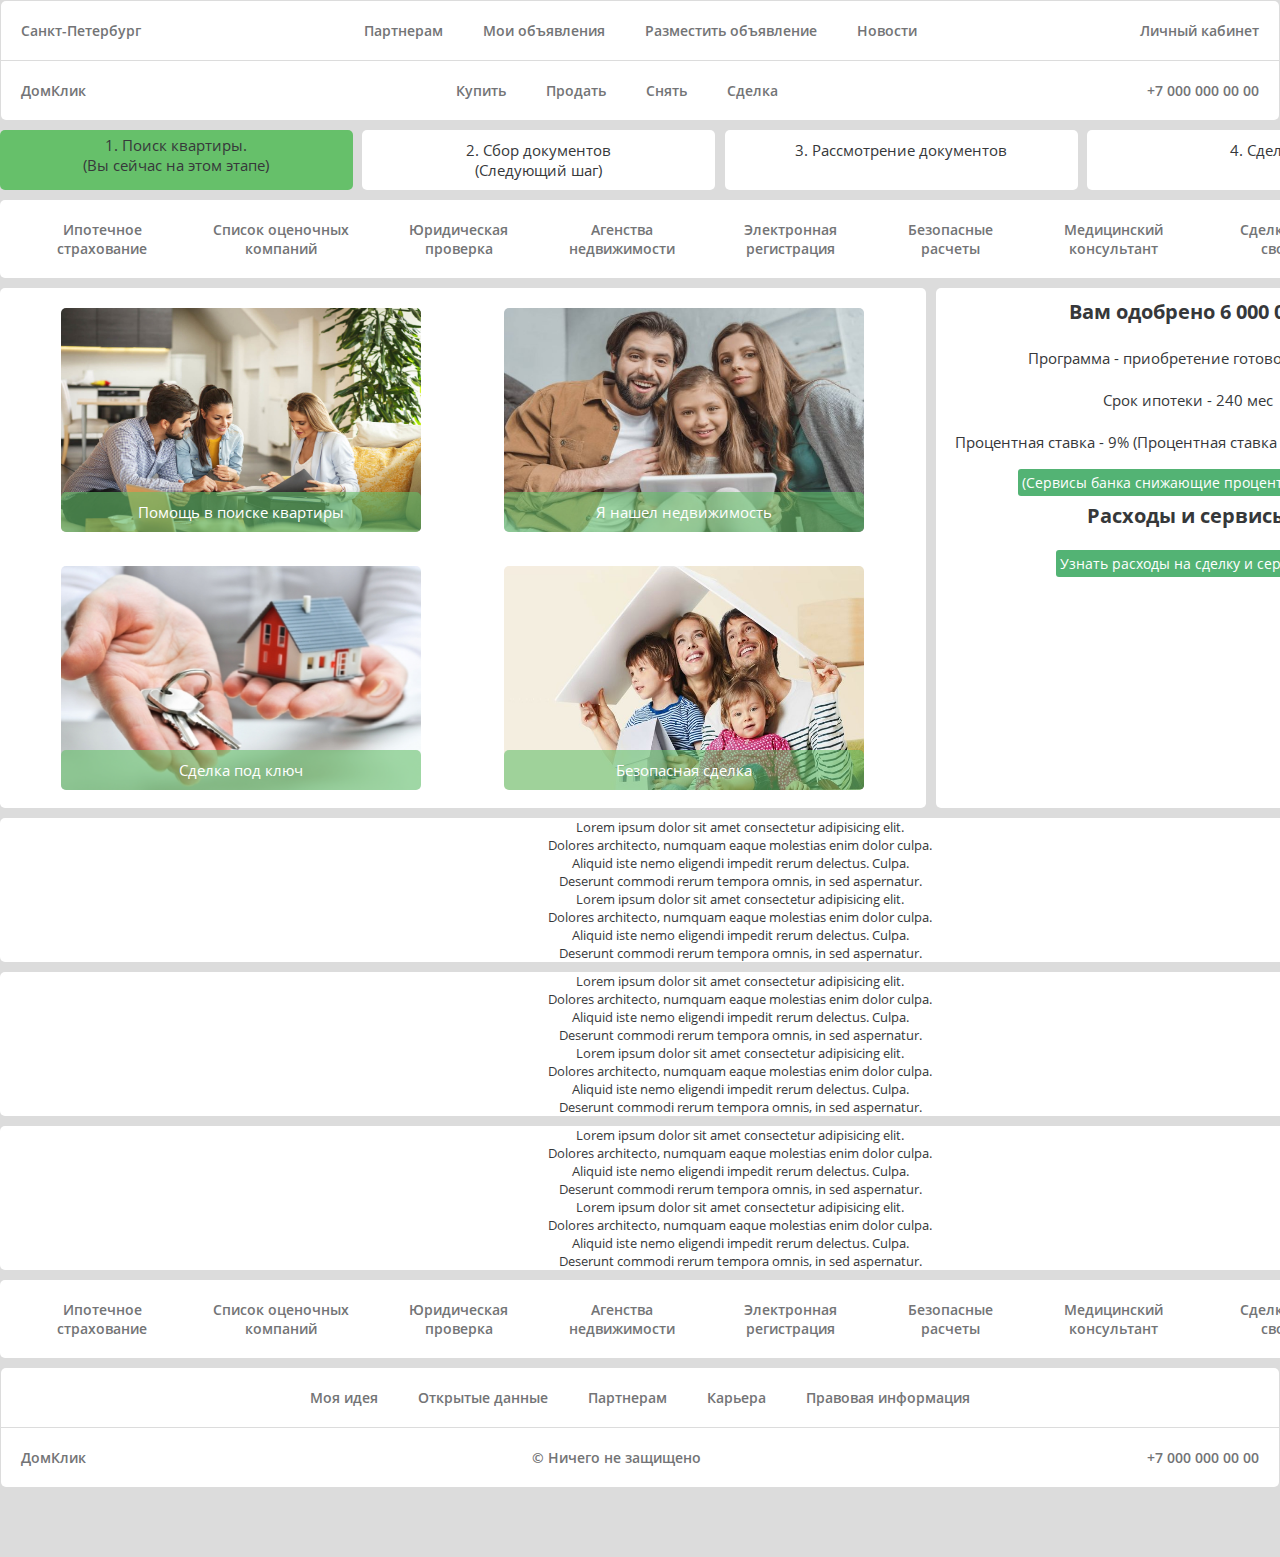
==== www/index.html @ 33aad31c "small update" ====
<!DOCTYPE html>
<html lang="ru">

<head>
    <meta charset="UTF-8">
    <meta http-equiv="X-UA-Compatible" content="IE=edge">
    <meta name="viewport" content="width=device-width, initial-scale=1.0">
    <link rel="stylesheet" type="text/css" href="style/style.css">
    <title>Поиск объекта недвижимости</title>
</head>

<body>

    <nav class="nav-main">

        <ul class="nav-top-main">
            <a href="https://yandex.ru/maps/2/saint-petersburg/house/vereyskaya_ulitsa_16/Z0kYdQVlTEYDQFtjfXVwd3plYw==/?ll=30.325633%2C59.916610&z=18.43"
                class="logo">Санкт-Петербург</a>
            <li><a href="#">Партнерам</a></li>
            <li><a href="#">Мои объявления</a></li>
            <li><a href="#">Разместить объявление</a></li>
            <li><a href="#">Новости</a></li>
            <a href="#" class="phone">Личный кабинет</a>
        </ul>
        <ul class="nav-bottom-main">
            <a href="#" class="logo">ДомКлик</a>
            <li><a href="#">Купить</a></li>
            <li><a href="#">Продать</a></li>
            <li><a href="#">Снять</a></li>
            <li><a href="#">Сделка</a></li>
            <a href="#" class="phone">+7 000 000 00 00</a>
        </ul>

    </nav>

    <main>
        <div class="container">
            <!--Div class="histori" показывает путь клиента из 4 шагов до сделки.-->
            <div class="status">
                <div class="status_wrap">
                    <div class="bg_color">
                        <p>1. Поиск квартиры.</p>
                        <p>(Вы сейчас на этом этапе)</p>
                    </div>
                    <div class="status_item">
                        <p> 2. Сбор документов</p>
                        <p>(Следующий шаг)</p>
                    </div>
                    <div class="status_item">
                        <p> 3. Рассмотрение документов</p>
                    </div>
                    <div class="status_item">
                        <p>4. Сделка</p>
                    </div>
                </div>
            </div>
        </div>

        <section class="services">
            <div class="container">
                <div class="services_list">
                    <div class="services_item">
                        <a href="#">Ипотечное страхование</a>
                    </div>
                    <div class="services_item">
                        <a href="#">Список оценочных компаний</a>
                    </div>
                    <div class="services_item">
                        <a href="#">Юридическая проверка</a>
                    </div>
                    <div class="services_item">
                        <a href="#">Агенства недвижимости</a>
                    </div>
                    <div class="services_item">
                        <a href="#">Электронная регистрация</a>
                    </div>
                    <div class="services_item">
                        <a href="#">Безопасные расчеты</a>
                    </div>
                    <div class="services_item">
                        <a href="#">Медицинский консультант</a>
                    </div>
                    <div class="services_item">
                        <a href="#">Сделка под ключ за свои средства</a>
                    </div>
                </div>
            </div>
        </section>

        <section class="center">
            <div class="container">
                <div class="center-wrap">
                    <div class="left">
                        <!-- <div class="info">
                            <h4>Что нужно для быстрого и безопасного одобрения квартиры, когда Вы ее найдете</h4><br>
                            <p>1. Документы от покупателя:</p><br>
                            <ul class="info-list">
                                <li> Договор купли продажи <a class="button"
                                        href="https://blog.domclick.ru/post/kak-oformit-dogovor-kupli-prodazhi-zhilya-onlajn"
                                        target="_blank">Для чего нужно и как заказать</a></li><br>
                                <li>Отчет об оценке <a class="button" href="https://domclick.ru/ocenka/search"
                                        target="_blank">Для чего нужно и как заказать</a></li><br>
                                <li>Юридическую проверку <a class="button"
                                        href="https://pravo.domclick.ru/?from=topline2020&_ga=2.106067203.1857061981.1623784456-386300981.1615645437"
                                        target="_blank">Для чего нужно и как заказать</a></li>
                            </ul><br>
                            <p>2. Документы о собственности продавца<br><br> <a class="button"
                                    href="https://ipoteka.domclick.ru/docs?from=topline2020&_ga=2.26956093.1857061981.1623784456-386300981.1615645437"
                                    target="_blank">Узнать список стандартных документов от продавца</a></p>
                        </div>
                        <div class="NextStep">
                            <div class="Acolumn">
                                <h4>Помощь в поиске квартиры</h4> <br>
                                <a class="button_non"
                                    href="https://spb.domclick.ru/?from=topline2020&_ga=2.68187409.1857061981.1623784456-386300981.1615645437"
                                    target="_blank"> Найти квартиру на домклик</a>
                            </div>
                            <div class="Bcolumn">
                                <h4>Я нашел квартиру</h4> <br>
                                <a class="button_non" href="#">Начать сбор документов</a>
                            </div>
                        </div> -->
                        <div class="left-wrap">
                            <ul class="left-list">
                                <li class="left-item">
                                    <div class="left-card">
                                        <a href="#">
                                            <img src="img/img/kv_poisk.jpg" alt="Помощь в поиске объекта недвижимости"
                                            class="left-img">
                                            <p class="name1">Помощь в поиске квартиры</p>
                                        </a>
                                    </div>
                                </li>
                                <li class="left-item">
                                    <div class="left_card">
                                        <a href="#">
                                            <img src="img/img/kv_nashel2.jpg" alt="Помощь в поиске объекта недвижимости"
                                            class="left-img">
                                            <p class="name1">Я нашел недвижимость</p>
                                        </a>
                                    </div>
                                </li>
                            </ul>
                            <ul class="left-list">
                                <li class="left-item">
                                    <div class="left-card">
                                        <a href="#">
                                            <img src="img/img/kv_keys.jpg" alt="Помощь в поиске объекта недвижимости"
                                            class="left-img">
                                            <p class="name2">Сделка под ключ</p>
                                        </a>
                                    </div>
                                </li>
                                <li class="left-item">
                                    <div class="left-card">
                                        <a href="#">
                                            <img src="img/img/kv_protected.jpg" alt="Помощь в поиске объекта недвижимости"
                                            class="left-img">
                                            <p class="name2">Безопасная сделка</p>
                                        </a>
                                    </div>
                                </li>
                            </ul>
                        </div>
                    </div>

                    <!-- Эта **** карусель не хочет работать нормально -->
                    <!-- <div class="right js-slider-wrap">
                        <button class="slider-btn prev js-btn-prev">prev</button>
                        <div class="slider js-slider">
                            <div class="info slider-item">
                                <h4>Вам одобрено 6 000 000</h4><br>
                                <p>Программа - приобретение готового жилья</p><br>
                                <p>Срок ипотеки - 240 мес</p><br>
                                <p>Процентная ставка - 9% (Процентная ставка может измениться) <br><br><a class="button"
                                        href="https://help.domclick.ru/сервис-электронной-регистрации/" target="_blank">
                                        (Сервисы
                                        банка снижающие процентую ставку)</a></p>
                                <div>
                                    <h4>Расходы и сервисы</h4> <br>
                                    <a class="button_non" href="#">Узнать расходы на сделку и сервисы </a>
                                </div>
                            </div>
                            <div class="info slider-item">
                                <h4>Вам одобрено 6 000 000</h4><br>
                                <p>Программа - приобретение готового жилья</p><br>
                                <p>Срок ипотеки - 240 мес</p><br>
                                <p>Процентная ставка - 9% (Процентная ставка может измениться) <br><br><a class="button"
                                        href="https://help.domclick.ru/сервис-электронной-регистрации/" target="_blank">
                                        (Сервисы
                                        банка снижающие процентую ставку)</a></p>
                                <div>
                                    <h4>Расходы и сервисы</h4> <br>
                                    <a class="button_non" href="#">Узнать расходы на сделку и сервисы </a>
                                </div>
                            </div>
                        </div>
                        <button class="slider-btn next js-btn-next">next</button>
                    </div> -->



                    <!-- <div class="right">
                        <div class="info">
                            <h4>Одобренные параметры</h4>
                            <iframe id="calcus-iframe-ipoteka" width="100%" height="300" frameborder="0"
                                style="width:1px; min-width: 100%;" scrolling="no"
                                src="https://calcus.ru/kalkulyator-ipoteki?embed=1&lang=ru&bgcolor=%23fff&buttoncolor=%23408c5b&type=1&cost=5000000&start_sum_type=1&start_sum=1000000&credit_sum=4000000&period_type=Y&period=20&currency_text=%E2%82%BD"
                                referrerpolicy="no-referrer-when-downgrade"></iframe>
                            <div style="margin-top:5px; font-size: 0.9em; color:#999">Ипотечный калькулятор
                                предоставлен
                                сайтом и несет исключительно информативный характер
                                <a href="https://calcus.ru/kalkulyator-ipoteki" target="_blank">calcus.ru</a>
                            </div>
                            <script>
                                window.addEventListener('message', function (event) {
                                    if (height_ipoteka = event.data['height_ipoteka']) {
                                        document.getElementById('calcus-iframe-ipoteka').style.height = height_ipoteka + 'px'
                                    }
                                })
                            </script>
                        </div>
                    </div> -->


                    <div class="right">
                        <div class="info">
                            <h4>Вам одобрено 6 000 000</h4><br>
                            <p>Программа - приобретение готового жилья</p><br>
                            <p>Срок ипотеки - 240 мес</p><br>
                            <p>Процентная ставка - 9% (Процентная ставка может измениться) <br><br><a class="button"
                                    href="https://help.domclick.ru/сервис-электронной-регистрации/" target="_blank">
                                    (Сервисы
                                    банка снижающие процентую ставку)</a></p>
                            <div>
                                <h4>Расходы и сервисы</h4> <br>
                                <a class="button_non" href="#">Узнать расходы на сделку и сервисы </a>
                            </div>
                        </div>
                    </div>


                </div>
            </div>
        </section>

        <!-- <section class="manage-mortgage">
            <div class="container">
                <h4>Управление ипотекой с комфортом</h4>
                <ul class="comfort">
                    <li>Как заказать справку <a class="button" href="https://lks.domclick.ru/services/"
                            target="_blank">Подробнее</a></li><br>
                    <li>Как вносить платежи, частично или полностью погашайте кредит прямо в приложении Сбербанк
                        онлайн
                        <a class="button" href="https://lks.domclick.ru/services/" target="_blank">Подробнее</a>
                    </li>
                    <br>
                    <li>Ипотечные каникулы и много другое <a class="button" href="https://lks.domclick.ru/services/"
                            target="_blank">Подробнее</a></li><br>
                </ul>
            </div>
        </section> -->

        <section class="manage-mortgage">
            <div class="container">
                <div class="manage-mortgage-wrap">
                    <ul class="text">
                        <li>Lorem ipsum dolor sit amet consectetur adipisicing elit.</li>
                        <li>Dolores architecto, numquam eaque molestias enim dolor culpa.</li>
                        <li>Aliquid iste nemo eligendi impedit rerum delectus. Culpa.</li>
                        <li>Deserunt commodi rerum tempora omnis, in sed aspernatur.</li>
                        <li>Lorem ipsum dolor sit amet consectetur adipisicing elit.</li>
                        <li>Dolores architecto, numquam eaque molestias enim dolor culpa.</li>
                        <li>Aliquid iste nemo eligendi impedit rerum delectus. Culpa.</li>
                        <li>Deserunt commodi rerum tempora omnis, in sed aspernatur.</li>
                    </ul>
                </div>
            </div>
        </section>

        <section class="manage-mortgage">
            <div class="container">
                <div class="manage-mortgage-wrap">
                    <ul class="text">
                        <li>Lorem ipsum dolor sit amet consectetur adipisicing elit.</li>
                        <li>Dolores architecto, numquam eaque molestias enim dolor culpa.</li>
                        <li>Aliquid iste nemo eligendi impedit rerum delectus. Culpa.</li>
                        <li>Deserunt commodi rerum tempora omnis, in sed aspernatur.</li>
                        <li>Lorem ipsum dolor sit amet consectetur adipisicing elit.</li>
                        <li>Dolores architecto, numquam eaque molestias enim dolor culpa.</li>
                        <li>Aliquid iste nemo eligendi impedit rerum delectus. Culpa.</li>
                        <li>Deserunt commodi rerum tempora omnis, in sed aspernatur.</li>
                    </ul>
                </div>
            </div>
        </section>


        <section class="manage-mortgage">
            <div class="container">
                <div class="manage-mortgage-wrap">
                    <ul class="text">
                        <li>Lorem ipsum dolor sit amet consectetur adipisicing elit.</li>
                        <li>Dolores architecto, numquam eaque molestias enim dolor culpa.</li>
                        <li>Aliquid iste nemo eligendi impedit rerum delectus. Culpa.</li>
                        <li>Deserunt commodi rerum tempora omnis, in sed aspernatur.</li>
                        <li>Lorem ipsum dolor sit amet consectetur adipisicing elit.</li>
                        <li>Dolores architecto, numquam eaque molestias enim dolor culpa.</li>
                        <li>Aliquid iste nemo eligendi impedit rerum delectus. Culpa.</li>
                        <li>Deserunt commodi rerum tempora omnis, in sed aspernatur.</li>
                    </ul>
                </div>
            </div>
        </section>


        <section class="services">
            <div class="container">
                <div class="services_list">
                    <div class="services_item">
                        <a href="#">Ипотечное страхование</a>
                    </div>
                    <div class="services_item">
                        <a href="#">Список оценочных компаний</a>
                    </div>
                    <div class="services_item">
                        <a href="#">Юридическая проверка</a>
                    </div>
                    <div class="services_item">
                        <a href="#">Агенства недвижимости</a>
                    </div>
                    <div class="services_item">
                        <a href="#">Электронная регистрация</a>
                    </div>
                    <div class="services_item">
                        <a href="#">Безопасные расчеты</a>
                    </div>
                    <div class="services_item">
                        <a href="#">Медицинский консультант</a>
                    </div>
                    <div class="services_item">
                        <a href="#">Сделка под ключ за свои средства</a>
                    </div>
                </div>
            </div>
        </section>
    </main>

    <script src="scripts/jquery-3.6.0.min.js"></script>
    <script src="scripts/slick.min.js"></script>
    <script src="scripts/script.js"></script>

    <footer class="nav-footer">

        <ul class="nav-top-footer">
            <li><a href="#">Моя идея</a></li>
            <li><a href="#">Открытые данные</a></li>
            <li><a href="#">Партнерам</a></li>
            <li><a href="#">Карьера</a></li>
            <li><a href="#">Правовая информация</a></li>
        </ul>
        <ul class="nav-bottom-footer">
            <a href="#" class="logo">ДомКлик</a>
            <li><a href="#">© Ничего не защищено</a></li>
            <a href="#" class="phone">+7 000 000 00 00</a>
        </ul>

    </footer>

    <section class="connect_button">
        <!-- <div class="connect_message">
            <a href="#"><img src="img/icons/icon_massege_40px.png" alt="иконка сообщения"></a>
        </div>
        <div class="connect_add">
            <a href="#"><img src="img/icons/icon_plus_40px.png" alt="иконка добавить"></a>
        </div> -->
    </section>
</body>

</html>
---- www/style/style.css ----
@charset "UTF-8";
/* open-sans-300 - latin_cyrillic */
@font-face {
  font-family: 'Open Sans';
  font-style: normal;
  font-weight: 300;
  src: url("../fonts/open-sans-v20-latin_cyrillic-300.eot");
  /* IE9 Compat Modes */
  src: local(""), url("../fonts/open-sans-v20-latin_cyrillic-300.eot?#iefix") format("embedded-opentype"), url("../fonts/open-sans-v20-latin_cyrillic-300.woff2") format("woff2"), url("../fonts/open-sans-v20-latin_cyrillic-300.woff") format("woff"), url("../fonts/open-sans-v20-latin_cyrillic-300.ttf") format("truetype"), url("../fonts/open-sans-v20-latin_cyrillic-300.svg#OpenSans") format("svg");
  /* Legacy iOS */
}

/* open-sans-300italic - latin_cyrillic */
@font-face {
  font-family: 'Open Sans';
  font-style: italic;
  font-weight: 300;
  src: url("../fonts/open-sans-v20-latin_cyrillic-300italic.eot");
  /* IE9 Compat Modes */
  src: local(""), url("../fonts/open-sans-v20-latin_cyrillic-300italic.eot?#iefix") format("embedded-opentype"), url("../fonts/open-sans-v20-latin_cyrillic-300italic.woff2") format("woff2"), url("../fonts/open-sans-v20-latin_cyrillic-300italic.woff") format("woff"), url("../fonts/open-sans-v20-latin_cyrillic-300italic.ttf") format("truetype"), url("../fonts/open-sans-v20-latin_cyrillic-300italic.svg#OpenSans") format("svg");
  /* Legacy iOS */
}

/* open-sans-regular - latin_cyrillic */
@font-face {
  font-family: 'Open Sans';
  font-style: normal;
  font-weight: 400;
  src: url("../fonts/open-sans-v20-latin_cyrillic-regular.eot");
  /* IE9 Compat Modes */
  src: local(""), url("../fonts/open-sans-v20-latin_cyrillic-regular.eot?#iefix") format("embedded-opentype"), url("../fonts/open-sans-v20-latin_cyrillic-regular.woff2") format("woff2"), url("../fonts/open-sans-v20-latin_cyrillic-regular.woff") format("woff"), url("../fonts/open-sans-v20-latin_cyrillic-regular.ttf") format("truetype"), url("../fonts/open-sans-v20-latin_cyrillic-regular.svg#OpenSans") format("svg");
  /* Legacy iOS */
}

/* open-sans-italic - latin_cyrillic */
@font-face {
  font-family: 'Open Sans';
  font-style: italic;
  font-weight: 400;
  src: url("../fonts/open-sans-v20-latin_cyrillic-italic.eot");
  /* IE9 Compat Modes */
  src: local(""), url("../fonts/open-sans-v20-latin_cyrillic-italic.eot?#iefix") format("embedded-opentype"), url("../fonts/open-sans-v20-latin_cyrillic-italic.woff2") format("woff2"), url("../fonts/open-sans-v20-latin_cyrillic-italic.woff") format("woff"), url("../fonts/open-sans-v20-latin_cyrillic-italic.ttf") format("truetype"), url("../fonts/open-sans-v20-latin_cyrillic-italic.svg#OpenSans") format("svg");
  /* Legacy iOS */
}

/* open-sans-600 - latin_cyrillic */
@font-face {
  font-family: 'Open Sans';
  font-style: normal;
  font-weight: 600;
  src: url("../fonts/open-sans-v20-latin_cyrillic-600.eot");
  /* IE9 Compat Modes */
  src: local(""), url("../fonts/open-sans-v20-latin_cyrillic-600.eot?#iefix") format("embedded-opentype"), url("../fonts/open-sans-v20-latin_cyrillic-600.woff2") format("woff2"), url("../fonts/open-sans-v20-latin_cyrillic-600.woff") format("woff"), url("../fonts/open-sans-v20-latin_cyrillic-600.ttf") format("truetype"), url("../fonts/open-sans-v20-latin_cyrillic-600.svg#OpenSans") format("svg");
  /* Legacy iOS */
}

/* open-sans-600italic - latin_cyrillic */
@font-face {
  font-family: 'Open Sans';
  font-style: italic;
  font-weight: 600;
  src: url("../fonts/open-sans-v20-latin_cyrillic-600italic.eot");
  /* IE9 Compat Modes */
  src: local(""), url("../fonts/open-sans-v20-latin_cyrillic-600italic.eot?#iefix") format("embedded-opentype"), url("../fonts/open-sans-v20-latin_cyrillic-600italic.woff2") format("woff2"), url("../fonts/open-sans-v20-latin_cyrillic-600italic.woff") format("woff"), url("../fonts/open-sans-v20-latin_cyrillic-600italic.ttf") format("truetype"), url("../fonts/open-sans-v20-latin_cyrillic-600italic.svg#OpenSans") format("svg");
  /* Legacy iOS */
}

/* open-sans-700 - latin_cyrillic */
@font-face {
  font-family: 'Open Sans';
  font-style: normal;
  font-weight: 700;
  src: url("../fonts/open-sans-v20-latin_cyrillic-700.eot");
  /* IE9 Compat Modes */
  src: local(""), url("../fonts/open-sans-v20-latin_cyrillic-700.eot?#iefix") format("embedded-opentype"), url("../fonts/open-sans-v20-latin_cyrillic-700.woff2") format("woff2"), url("../fonts/open-sans-v20-latin_cyrillic-700.woff") format("woff"), url("../fonts/open-sans-v20-latin_cyrillic-700.ttf") format("truetype"), url("../fonts/open-sans-v20-latin_cyrillic-700.svg#OpenSans") format("svg");
  /* Legacy iOS */
}

/* open-sans-700italic - latin_cyrillic */
@font-face {
  font-family: 'Open Sans';
  font-style: italic;
  font-weight: 700;
  src: url("../fonts/open-sans-v20-latin_cyrillic-700italic.eot");
  /* IE9 Compat Modes */
  src: local(""), url("../fonts/open-sans-v20-latin_cyrillic-700italic.eot?#iefix") format("embedded-opentype"), url("../fonts/open-sans-v20-latin_cyrillic-700italic.woff2") format("woff2"), url("../fonts/open-sans-v20-latin_cyrillic-700italic.woff") format("woff"), url("../fonts/open-sans-v20-latin_cyrillic-700italic.ttf") format("truetype"), url("../fonts/open-sans-v20-latin_cyrillic-700italic.svg#OpenSans") format("svg");
  /* Legacy iOS */
}

/* open-sans-800 - latin_cyrillic */
@font-face {
  font-family: 'Open Sans';
  font-style: normal;
  font-weight: 800;
  src: url("../fonts/open-sans-v20-latin_cyrillic-800.eot");
  /* IE9 Compat Modes */
  src: local(""), url("../fonts/open-sans-v20-latin_cyrillic-800.eot?#iefix") format("embedded-opentype"), url("../fonts/open-sans-v20-latin_cyrillic-800.woff2") format("woff2"), url("../fonts/open-sans-v20-latin_cyrillic-800.woff") format("woff"), url("../fonts/open-sans-v20-latin_cyrillic-800.ttf") format("truetype"), url("../fonts/open-sans-v20-latin_cyrillic-800.svg#OpenSans") format("svg");
  /* Legacy iOS */
}

/* open-sans-800italic - latin_cyrillic */
@font-face {
  font-family: 'Open Sans';
  font-style: italic;
  font-weight: 800;
  src: url("../fonts/open-sans-v20-latin_cyrillic-800italic.eot");
  /* IE9 Compat Modes */
  src: local(""), url("../fonts/open-sans-v20-latin_cyrillic-800italic.eot?#iefix") format("embedded-opentype"), url("../fonts/open-sans-v20-latin_cyrillic-800italic.woff2") format("woff2"), url("../fonts/open-sans-v20-latin_cyrillic-800italic.woff") format("woff"), url("../fonts/open-sans-v20-latin_cyrillic-800italic.ttf") format("truetype"), url("../fonts/open-sans-v20-latin_cyrillic-800italic.svg#OpenSans") format("svg");
  /* Legacy iOS */
}

/* >>>>>>Основные стили (границы, цвет, шрифт)<<<<<< */
* {
  box-sizing: border-box;
  margin: 0;
}

.container {
  width: 1440px;
  margin: 0 auto;
  background-color: gainsboro;
  position: relative;
  z-index: 1000;
}

header div {
  padding: 50px;
}

body {
  text-align: center;
  color: #36383a;
  background-color: gainsboro;
  margin-bottom: 15px;
  font-family: "Open Sans", sans-serif;
}

body div {
  margin: 0;
  background-color: white;
}

footer {
  margin-bottom: 70px;
}

h4 {
  margin-bottom: 1px;
  font-size: 20px;
  margin-top: 10px;
}

p {
  margin: 0px;
  font-size: 15px;
}

ul {
  list-style: none;
  font-size: 13px;
}

/* >>>>>>Кнопки<<<<<< */
.button {
  font-size: 14px;
  color: #fff;
  font-weight: 500;
  text-decoration: none;
  padding: 4px;
  border-radius: 3px;
  background: #53b374;
  transition: 0.2s;
}

.button:hover {
  background: #21a038;
}

.button_sales:active {
  background: #305f47;
  box-shadow: 0 3px #408c5b inset;
}

.button_non {
  font-size: 14px;
  color: #fff;
  font-weight: 500;
  text-decoration: none;
  padding: 4px;
  border-radius: 3px;
  background: #53b374;
  transition: 0.2s;
}

.button_non:hover {
  background: #059e52;
}

.button_non:active {
  background: #305f47;
  box-shadow: #408c5b;
}

.take_action {
  border-radius: 5px;
  margin-bottom: 10px;
}

.take_action:hover {
  box-shadow: 0 0 30px #21a038;
}

.manage-mortgage-wrap {
  background-color: #fff;
  height: auto;
  border-radius: 5px;
  margin-top: 10px;
  margin-bottom: 0px;
}

.manage_mortgage:hover {
  box-shadow: 0 0 30px #21a038;
}

.comfort li {
  text-align: left;
}

.info-list {
  text-align: left;
}

.NextStep {
  display: grid;
  grid-template-columns: repeat(2, 1fr);
  grid-gap: 10px;
  grid-auto-rows: 100px;
  grid-template-areas: "a b";
  align-items: stretch;
  border: none;
  height: 160px;
  margin-top: 20px;
}

.Acolumn a {
  grid-area: a;
}

.Bcolumn {
  grid-area: b;
}

.right div:last-child {
  height: 150px;
}

/* Стилизация nav_main */
.nav-main .nav-top-main {
  color: black;
  background-color: #fff;
  display: flex;
  justify-content: center;
  margin: 1px;
  padding: 0;
  list-style: none;
  /* убираем маркеры */
  border-radius: 5px 5px 0 0;
}

.nav-main .nav-bottom-main {
  color: black;
  background-color: #fff;
  display: flex;
  justify-content: center;
  margin: 1px;
  padding: 0;
  list-style: none;
  /* убираем маркеры */
  border-radius: 0 0 5px 5px;
}

.nav-top-main a {
  font-family: "Open Sans", sans-serif;
  font-weight: 600;
  font-size: 14px;
  display: flex;
  padding: 20px 20px;
  text-decoration: none;
  /* убираем ссылку */
  color: #737476;
}

.nav-bottom-main a {
  font-family: "Open Sans", sans-serif;
  font-weight: 600;
  font-size: 14px;
  display: flex;
  padding: 20px 20px;
  text-decoration: none;
  /* убираем ссылку */
  color: #737476;
}

.nav-top-main a:hover {
  height: 100%;
  box-shadow: 0 0 30px #21a038;
  background-color: #53b374;
  transition: 1s;
  /* время на взаимодействие при наведении */
  border-radius: 5px;
}

.nav-bottom-main a:hover {
  height: 100%;
  box-shadow: 0 0 30px #21a038;
  background-color: #53b374;
  transition: 1s;
  /* время на взаимодействие при наведении */
  border-radius: 5px;
}

/* Стилизация nav_top_footer */
.nav-footer .nav-top-footer {
  border-radius: 5px;
  color: black;
  background-color: #fff;
  display: flex;
  justify-content: center;
  margin: 1px;
  margin-top: 10px;
  padding: 0;
  list-style: none;
  /* убираем маркеры */
  border-radius: 5px 5px 0 0;
}

.nav-top-footer a {
  font-family: "Open Sans", sans-serif;
  font-weight: 600;
  font-size: 14px;
  display: flex;
  padding: 20px 20px;
  text-decoration: none;
  color: #737476;
}

.nav-bottom-footer a {
  font-family: "Open Sans", sans-serif;
  font-weight: 600;
  font-size: 14px;
  display: flex;
  padding: 20px 20px;
  text-decoration: none;
  color: #737476;
}

.logo {
  margin-right: auto;
}

.phone {
  margin-left: auto;
}

/* Стилизация nav_bottom_footer */
.nav-footer .nav-bottom-footer {
  border-radius: 5px;
  color: black;
  background-color: #fff;
  display: flex;
  justify-content: center;
  margin: 1px;
  padding: 0;
  list-style: none;
  /* убираем маркеры */
  border-radius: 0 0 5px 5px;
}

.nav-bottom-footer a {
  font-family: "Open Sans", sans-serif;
  font-weight: 600;
  font-size: 14px;
  display: flex;
  padding: 20px 20px;
  text-decoration: none;
  color: #737476;
}

.nav-bottom-footer a {
  font-family: "Open Sans", sans-serif;
  font-weight: 600;
  font-size: 14px;
  display: flex;
  padding: 20px 20px;
  text-decoration: none;
  color: #737476;
}

/* Стилизация наведения курсора */
.nav-top-footer a:hover {
  height: 100%;
  box-shadow: 0 0 30px #21a038;
  background-color: #53b374;
  transition: 1s;
  /* время на взаимодействие при наведении */
  border-radius: 5px;
}

.nav-bottom-footer .logo:hover,
.nav-bottom-footer .phone:hover {
  height: 100%;
  background-color: #53b374;
  box-shadow: 0 0 30px #21a038;
  transition: 1s;
  /* время на взаимодействие при наведении */
  border-radius: 5px;
}

/*
.nav_footer .nav_bottom_under {
    border-radius: 0 0 5px 5px; 
    color: $nav_font_gray;
    background-color: $white_color;
    display: flex;
    justify-content: center;
    margin: 1px;
    padding: 0;
    list-style: none;
    
}

.nav_bottom_under_list {
    
}

.nav_bottom_under_item {
    display: flex;
    justify-content: space-between;
    color: $nav_font_gray;
    margin: auto;
}

.nav_bottom_logo a {
    font-size: 14px;
    font-weight: 600;
    color: $nav_font_gray;
    text-align: center;
    text-decoration: none;
    margin: auto;
    align-items: center;
}

.nav_bottom_policy p {
    text-align: center;
    margin: auto;
    font-weight: 600;
}

.nav_bottom_social a {
    font-size: 14px;
    font-weight: 600;
    color: $nav_font_gray;
    list-style: none;
    margin: auto;
    padding-left: 0;
    text-decoration: none;
}
*/
.connect_button {
  display: flex;
  flex-direction: column;
  align-items: flex-end;
  margin-left: 0px;
  position: fixed;
  bottom: 40px;
  right: 40px;
  z-index: 900;
  width: 100%;
}

.connect_message {
  background-color: gainsboro;
}

.connect_add {
  background-color: gainsboro;
}

.services_list {
  display: flex;
  justify-content: space-between;
  padding-left: 20px;
  padding-right: 20px;
  border-radius: 5px;
  margin-bottom: 10px;
  margin-top: 10px;
}

.services_item {
  padding-top: 15px;
  padding-bottom: 15px;
  font-family: "Open Sans", sans-serif;
  font-weight: 600;
  font-size: 14px;
  padding: 20px 20px;
  text-decoration: none;
  /* убираем ссылку */
  color: #737476;
}

.services_item a {
  text-decoration: none;
  color: #737476;
}

.services_item:hover {
  height: 100%;
  box-shadow: 0 0 30px #21a038;
  background-color: #53b374;
  transition: 1s;
  /* время на взаимодействие при наведении */
  border-radius: 5px;
}

.right {
  display: flex;
  justify-content: space-between;
}

.slider {
  width: 80%;
  margin: 0 auto;
}

.slider button {
  cursor: pointer;
}

.slider .slick-dots {
  display: flex;
  justify-content: center;
  padding-left: 0;
  list-style: none;
}

.slider .slick-dots li + li {
  margin-left: 10px;
}

.slider .slick-dots .slick-active button {
  background-color: #000;
  box-shadow: inset 0 0 0 2px #fff;
}

.slider .slick-dots button {
  width: 20px;
  height: 20px;
  padding: 0;
  margin: 0;
  border-radius: 50%;
  border: 2px solid #000;
  font-size: 0;
}

.center-wrap {
  display: flex;
  height: 100%;
  justify-content: space-between;
  border-radius: 5px;
  background-color: gainsboro;
}

.left {
  height: 520px;
  border-radius: 5px;
  width: 64.3%;
}

.left-wrap {
  display: block;
}

.left-list {
  display: flex;
  justify-content: space-around;
  padding-left: 0;
  padding: 10px 10px 10px 10px;
  margin: 10px 10px 10px 10px;
}

.left-item .name1 {
  background-color: rgba(102, 192, 106, 0.6);
  color: #fff;
  border-radius: 5px;
  padding-top: 10px;
  padding-bottom: 10px;
  position: absolute;
  display: block;
  width: 360px;
  top: 204px;
}

.left-item .name2 {
  background-color: rgba(102, 192, 106, 0.6);
  color: #fff;
  border-radius: 5px;
  padding-top: 10px;
  padding-bottom: 10px;
  position: absolute;
  display: block;
  width: 360px;
  bottom: 18px;
}

.left-img {
  width: 360px;
  height: 224px;
  border-radius: 5px;
}

.left-img:hover {
  box-shadow: 0 0 30px #21a038;
  transition: 1s;
}

.right {
  display: block;
  text-align: center;
  height: 520px;
  border-radius: 5px;
  width: 35%;
}

.status {
  background-color: gainsboro;
}

.status_wrap {
  display: flex;
  height: 100%;
  justify-content: space-between;
  border-radius: 5px;
  background-color: gainsboro;
  margin-top: 10px;
  margin-bottom: 10px;
}

.status_wrap .bg_color {
  width: 24.5%;
  margin: 0px;
  grid-area: a;
  text-align: center;
  background-color: #66c06a;
  padding: 5px;
  border-radius: 5px;
}

.status_wrap .status_item {
  width: 24.5%;
  grid-area: b;
  text-align: center;
  margin: 0px;
  padding: 10px;
  background-color: #fff;
  border-radius: 5px;
}

.status_item:hover,
.bg_color:hover {
  box-shadow: 0 0 30px #21a038;
}

/*# sourceMappingURL=[data-uri] */
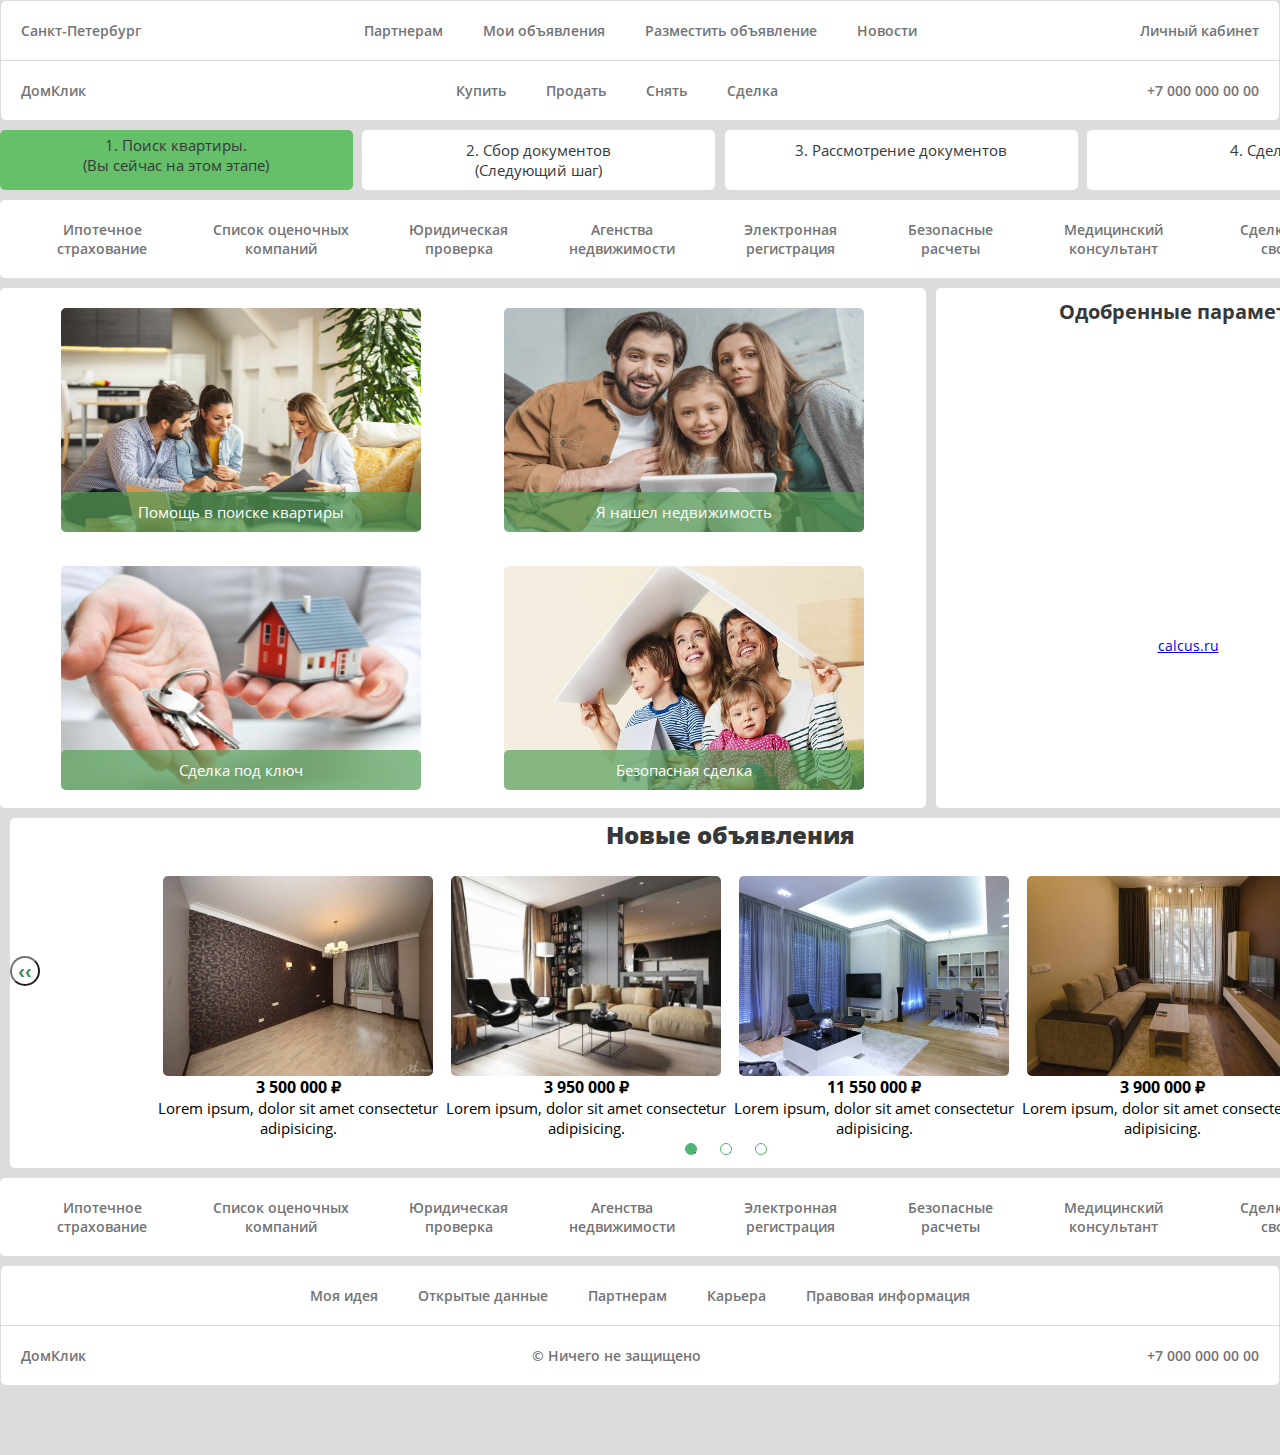
==== commit e6a4c9ee: "small update" ====
--- a/www/index.html
+++ b/www/index.html
@@ -126,7 +126,7 @@
                                     <div class="left-card">
                                         <a href="#">
                                             <img src="img/img/kv_poisk.jpg" alt="Помощь в поиске объекта недвижимости"
-                                            class="left-img">
+                                                class="left-img">
                                             <p class="name1">Помощь в поиске квартиры</p>
                                         </a>
                                     </div>
@@ -135,7 +135,7 @@
                                     <div class="left_card">
                                         <a href="#">
                                             <img src="img/img/kv_nashel2.jpg" alt="Помощь в поиске объекта недвижимости"
-                                            class="left-img">
+                                                class="left-img">
                                             <p class="name1">Я нашел недвижимость</p>
                                         </a>
                                     </div>
@@ -146,7 +146,7 @@
                                     <div class="left-card">
                                         <a href="#">
                                             <img src="img/img/kv_keys.jpg" alt="Помощь в поиске объекта недвижимости"
-                                            class="left-img">
+                                                class="left-img">
                                             <p class="name2">Сделка под ключ</p>
                                         </a>
                                     </div>
@@ -154,8 +154,8 @@
                                 <li class="left-item">
                                     <div class="left-card">
                                         <a href="#">
-                                            <img src="img/img/kv_protected.jpg" alt="Помощь в поиске объекта недвижимости"
-                                            class="left-img">
+                                            <img src="img/img/kv_protected.jpg"
+                                                alt="Помощь в поиске объекта недвижимости" class="left-img">
                                             <p class="name2">Безопасная сделка</p>
                                         </a>
                                     </div>
@@ -198,18 +198,14 @@
                         <button class="slider-btn next js-btn-next">next</button>
                     </div> -->
 
-
-
-                    <!-- <div class="right">
+                    <div class="right">
                         <div class="info">
                             <h4>Одобренные параметры</h4>
                             <iframe id="calcus-iframe-ipoteka" width="100%" height="300" frameborder="0"
                                 style="width:1px; min-width: 100%;" scrolling="no"
                                 src="https://calcus.ru/kalkulyator-ipoteki?embed=1&lang=ru&bgcolor=%23fff&buttoncolor=%23408c5b&type=1&cost=5000000&start_sum_type=1&start_sum=1000000&credit_sum=4000000&period_type=Y&period=20&currency_text=%E2%82%BD"
                                 referrerpolicy="no-referrer-when-downgrade"></iframe>
-                            <div style="margin-top:5px; font-size: 0.9em; color:#999">Ипотечный калькулятор
-                                предоставлен
-                                сайтом и несет исключительно информативный характер
+                            <div style="margin-top:5px; font-size: 0.9em; color:#999">
                                 <a href="https://calcus.ru/kalkulyator-ipoteki" target="_blank">calcus.ru</a>
                             </div>
                             <script>
@@ -220,10 +216,9 @@
                                 })
                             </script>
                         </div>
-                    </div> -->
-
-
-                    <div class="right">
+                    </div>
+
+                    <!-- <div class="right">
                         <div class="info">
                             <h4>Вам одобрено 6 000 000</h4><br>
                             <p>Программа - приобретение готового жилья</p><br>
@@ -237,7 +232,7 @@
                                 <a class="button_non" href="#">Узнать расходы на сделку и сервисы </a>
                             </div>
                         </div>
-                    </div>
+                    </div> -->
 
 
                 </div>
@@ -261,57 +256,92 @@
             </div>
         </section> -->
 
-        <section class="manage-mortgage">
+
+
+        <section class="advert">
             <div class="container">
-                <div class="manage-mortgage-wrap">
-                    <ul class="text">
-                        <li>Lorem ipsum dolor sit amet consectetur adipisicing elit.</li>
-                        <li>Dolores architecto, numquam eaque molestias enim dolor culpa.</li>
-                        <li>Aliquid iste nemo eligendi impedit rerum delectus. Culpa.</li>
-                        <li>Deserunt commodi rerum tempora omnis, in sed aspernatur.</li>
-                        <li>Lorem ipsum dolor sit amet consectetur adipisicing elit.</li>
-                        <li>Dolores architecto, numquam eaque molestias enim dolor culpa.</li>
-                        <li>Aliquid iste nemo eligendi impedit rerum delectus. Culpa.</li>
-                        <li>Deserunt commodi rerum tempora omnis, in sed aspernatur.</li>
-                    </ul>
+                <div class="advert-new">
+                    <h2><strong>Новые объявления</strong></h2>
+                    <div class="advt-wrap js-slider-wrap">
+                        <button class="slider-btn prev js-btn-prev">‹‹</button>
+                        <div class="slider js-slider">
+                            <div class="slider-item">
+                                <a href="#" class="advt-link">
+                                    <img src="img/img/advt1.jpg" alt="фото квартиры" class="photo">
+                                    <strong>3 500 000 ₽</strong>
+                                    <p>Lorem ipsum, dolor sit amet consectetur adipisicing.</p>
+                                </a>
+                            </div>
+                            <div class="slider-item">
+                                <a href="#" class="advt-link">
+                                    <img src="img/img/advt10.jpg" alt="фото квартиры" class="photo">
+                                    <strong>3 950 000 ₽</strong>
+                                    <p>Lorem ipsum, dolor sit amet consectetur adipisicing.</p>
+                                </a>
+                            </div>
+                            <div class="slider-item">
+                                <a href="#" class="advt-link">
+                                    <img src="img/img/advt3.jpg" alt="фото квартиры" class="photo">
+                                    <strong>11 550 000 ₽</strong>
+                                    <p>Lorem ipsum, dolor sit amet consectetur adipisicing.</p>                                    
+                                </a>
+                            </div>
+                            <div class="slider-item">
+                                <a href="#" class="advt-link">
+                                    <img src="img/img/advt4.jpg" alt="фото квартиры" class="photo">
+                                    <strong>3 900 000 ₽</strong>
+                                    <p>Lorem ipsum, dolor sit amet consectetur adipisicing.</p>                                    
+                                </a>
+                            </div>
+                            <div class="slider-item">
+                                <a href="#" class="advt-link">
+                                    <img src="img/img/advt5.jpg" alt="фото квартиры" class="photo">
+                                    <strong>6 000 000 ₽</strong>
+                                    <p>Lorem ipsum, dolor sit amet consectetur adipisicing.</p>                                    
+                                </a>
+                            </div>
+                            <div class="slider-item">
+                                <a href="#" class="advt-link">
+                                    <img src="img/img/advt6.jpg" alt="фото квартиры" class="photo">
+                                    <strong>4 000 000 ₽</strong>
+                                    <p>Lorem ipsum, dolor sit amet consectetur adipisicing.</p>                                    
+                                </a>
+                            </div>
+                            <div class="slider-item">
+                                <a href="#" class="advt-link">
+                                    <img src="img/img/advt7.jpg" alt="фото квартиры" class="photo">
+                                    <strong>8 000 000 ₽</strong>
+                                    <p>Lorem ipsum, dolor sit amet consectetur adipisicing.</p>                                    
+                                </a>
+                            </div>
+                            <div class="slider-item">
+                                <a href="#" class="advt-link">
+                                    <img src="img/img/advt8.jpg" alt="фото квартиры" class="photo">
+                                    <strong>4 000 000 ₽</strong>
+                                    <p>Lorem ipsum, dolor sit amet consectetur adipisicing.</p>                                    
+                                </a>
+                            </div>
+                            <div class="slider-item">
+                                <a href="#" class="advt-link">
+                                    <img src="img/img/advt9.jpg" alt="фото квартиры" class="photo">
+                                    <strong>5 100 000 ₽</strong>
+                                    <p>Lorem ipsum, dolor sit amet consectetur adipisicing.</p>                                    
+                                </a>
+                            </div>
+                            <div class="slider-item">
+                                <a href="#" class="advt-link">
+                                    <img src="img/img/advt10.jpg" alt="фото квартиры" class="photo">
+                                    <strong>3 950 000 ₽</strong>
+                                    <p>Lorem ipsum, dolor sit amet consectetur adipisicing.</p>                                    
+                                </a>
+                            </div>
+                        </div>
+                        <button class="slider-btn next js-btn-next">››</button>
+                    </div>
                 </div>
             </div>
         </section>
 
-        <section class="manage-mortgage">
-            <div class="container">
-                <div class="manage-mortgage-wrap">
-                    <ul class="text">
-                        <li>Lorem ipsum dolor sit amet consectetur adipisicing elit.</li>
-                        <li>Dolores architecto, numquam eaque molestias enim dolor culpa.</li>
-                        <li>Aliquid iste nemo eligendi impedit rerum delectus. Culpa.</li>
-                        <li>Deserunt commodi rerum tempora omnis, in sed aspernatur.</li>
-                        <li>Lorem ipsum dolor sit amet consectetur adipisicing elit.</li>
-                        <li>Dolores architecto, numquam eaque molestias enim dolor culpa.</li>
-                        <li>Aliquid iste nemo eligendi impedit rerum delectus. Culpa.</li>
-                        <li>Deserunt commodi rerum tempora omnis, in sed aspernatur.</li>
-                    </ul>
-                </div>
-            </div>
-        </section>
-
-
-        <section class="manage-mortgage">
-            <div class="container">
-                <div class="manage-mortgage-wrap">
-                    <ul class="text">
-                        <li>Lorem ipsum dolor sit amet consectetur adipisicing elit.</li>
-                        <li>Dolores architecto, numquam eaque molestias enim dolor culpa.</li>
-                        <li>Aliquid iste nemo eligendi impedit rerum delectus. Culpa.</li>
-                        <li>Deserunt commodi rerum tempora omnis, in sed aspernatur.</li>
-                        <li>Lorem ipsum dolor sit amet consectetur adipisicing elit.</li>
-                        <li>Dolores architecto, numquam eaque molestias enim dolor culpa.</li>
-                        <li>Aliquid iste nemo eligendi impedit rerum delectus. Culpa.</li>
-                        <li>Deserunt commodi rerum tempora omnis, in sed aspernatur.</li>
-                    </ul>
-                </div>
-            </div>
-        </section>
 
 
         <section class="services">
@@ -346,9 +376,7 @@
         </section>
     </main>
 
-    <script src="scripts/jquery-3.6.0.min.js"></script>
-    <script src="scripts/slick.min.js"></script>
-    <script src="scripts/script.js"></script>
+
 
     <footer class="nav-footer">
 
@@ -375,6 +403,10 @@
             <a href="#"><img src="img/icons/icon_plus_40px.png" alt="иконка добавить"></a>
         </div> -->
     </section>
+
+    <script src="scripts/jquery-3.6.0.min.js"></script>
+    <script src="scripts/slick.min.js"></script>
+    <script src="scripts/script.js"></script>
 </body>
 
 </html>--- a/www/style/style.css
+++ b/www/style/style.css
@@ -107,6 +107,280 @@
   /* IE9 Compat Modes */
   src: local(""), url("../fonts/open-sans-v20-latin_cyrillic-800italic.eot?#iefix") format("embedded-opentype"), url("../fonts/open-sans-v20-latin_cyrillic-800italic.woff2") format("woff2"), url("../fonts/open-sans-v20-latin_cyrillic-800italic.woff") format("woff"), url("../fonts/open-sans-v20-latin_cyrillic-800italic.ttf") format("truetype"), url("../fonts/open-sans-v20-latin_cyrillic-800italic.svg#OpenSans") format("svg");
   /* Legacy iOS */
+}
+
+/* Slider */
+.slick-slider {
+  position: relative;
+  display: block;
+  box-sizing: border-box;
+  -webkit-touch-callout: none;
+  -webkit-user-select: none;
+  -khtml-user-select: none;
+  -moz-user-select: none;
+  -ms-user-select: none;
+  user-select: none;
+  -ms-touch-action: pan-y;
+  touch-action: pan-y;
+  -webkit-tap-highlight-color: transparent;
+}
+
+.slick-list {
+  position: relative;
+  overflow: hidden;
+  display: block;
+  margin: 0;
+  padding: 0;
+}
+
+.slick-list:focus {
+  outline: none;
+}
+
+.slick-list.dragging {
+  cursor: pointer;
+  cursor: hand;
+}
+
+.slick-slider .slick-track,
+.slick-slider .slick-list {
+  -webkit-transform: translate3d(0, 0, 0);
+  -moz-transform: translate3d(0, 0, 0);
+  -ms-transform: translate3d(0, 0, 0);
+  -o-transform: translate3d(0, 0, 0);
+  transform: translate3d(0, 0, 0);
+}
+
+.slick-track {
+  position: relative;
+  left: 0;
+  top: 0;
+  display: block;
+  margin-left: auto;
+  margin-right: auto;
+}
+
+.slick-track:before, .slick-track:after {
+  content: "";
+  display: table;
+}
+
+.slick-track:after {
+  clear: both;
+}
+
+.slick-loading .slick-track {
+  visibility: hidden;
+}
+
+.slick-slide {
+  float: left;
+  height: 100%;
+  min-height: 1px;
+  display: none;
+}
+
+[dir="rtl"] .slick-slide {
+  float: right;
+}
+
+.slick-slide img {
+  display: block;
+}
+
+.slick-slide.slick-loading img {
+  display: none;
+}
+
+.slick-slide.dragging img {
+  pointer-events: none;
+}
+
+.slick-initialized .slick-slide {
+  display: block;
+}
+
+.slick-loading .slick-slide {
+  visibility: hidden;
+}
+
+.slick-vertical .slick-slide {
+  display: block;
+  height: auto;
+  border: 1px solid transparent;
+}
+
+.slick-arrow.slick-hidden {
+  display: none;
+}
+
+/* Slider */
+.slick-loading .slick-list {
+  background: #fff url("./ajax-loader.gif") center center no-repeat;
+}
+
+/* Icons */
+@font-face {
+  font-family: "slick";
+  src: url("./fonts/slick.eot");
+  src: url("./fonts/slick.eot?#iefix") format("embedded-opentype"), url("./fonts/slick.woff") format("woff"), url("./fonts/slick.ttf") format("truetype"), url("./fonts/slick.svg#slick") format("svg");
+  font-weight: normal;
+  font-style: normal;
+}
+
+/* Arrows */
+.slick-prev,
+.slick-next {
+  position: absolute;
+  display: block;
+  height: 20px;
+  width: 20px;
+  line-height: 0px;
+  font-size: 0px;
+  cursor: pointer;
+  background: transparent;
+  color: transparent;
+  top: 50%;
+  -webkit-transform: translate(0, -50%);
+  -ms-transform: translate(0, -50%);
+  transform: translate(0, -50%);
+  padding: 0;
+  border: none;
+  outline: none;
+}
+
+.slick-prev:hover, .slick-prev:focus,
+  .slick-next:hover,
+  .slick-next:focus {
+  outline: none;
+  background: transparent;
+  color: transparent;
+}
+
+.slick-prev:hover:before, .slick-prev:focus:before,
+    .slick-next:hover:before,
+    .slick-next:focus:before {
+  opacity: 1;
+}
+
+.slick-prev.slick-disabled:before,
+  .slick-next.slick-disabled:before {
+  opacity: 0.25;
+}
+
+.slick-prev:before,
+  .slick-next:before {
+  font-family: "slick";
+  font-size: 20px;
+  line-height: 1;
+  color: white;
+  opacity: 0.75;
+  -webkit-font-smoothing: antialiased;
+  -moz-osx-font-smoothing: grayscale;
+}
+
+.slick-prev {
+  left: -25px;
+}
+
+[dir="rtl"] .slick-prev {
+  left: auto;
+  right: -25px;
+}
+
+.slick-prev:before {
+  content: "←";
+}
+
+[dir="rtl"] .slick-prev:before {
+  content: "→";
+}
+
+.slick-next {
+  right: -25px;
+}
+
+[dir="rtl"] .slick-next {
+  left: -25px;
+  right: auto;
+}
+
+.slick-next:before {
+  content: "→";
+}
+
+[dir="rtl"] .slick-next:before {
+  content: "←";
+}
+
+/* Dots */
+.slick-dotted.slick-slider {
+  margin-bottom: 30px;
+}
+
+.slick-dots {
+  position: absolute;
+  bottom: -25px;
+  list-style: none;
+  display: block;
+  text-align: center;
+  padding: 0;
+  margin: 0;
+  width: 100%;
+}
+
+.slick-dots li {
+  position: relative;
+  display: inline-block;
+  height: 20px;
+  width: 20px;
+  margin: 0 5px;
+  padding: 0;
+  cursor: pointer;
+}
+
+.slick-dots li button {
+  border: 0;
+  background: transparent;
+  display: block;
+  height: 20px;
+  width: 20px;
+  outline: none;
+  line-height: 0px;
+  font-size: 0px;
+  color: transparent;
+  padding: 5px;
+  cursor: pointer;
+}
+
+.slick-dots li button:hover, .slick-dots li button:focus {
+  outline: none;
+}
+
+.slick-dots li button:hover:before, .slick-dots li button:focus:before {
+  opacity: 1;
+}
+
+.slick-dots li button:before {
+  position: absolute;
+  top: 0;
+  left: 0;
+  content: "•";
+  width: 20px;
+  height: 20px;
+  font-family: "slick";
+  font-size: 6px;
+  line-height: 20px;
+  text-align: center;
+  color: black;
+  opacity: 0.25;
+  -webkit-font-smoothing: antialiased;
+  -moz-osx-font-smoothing: grayscale;
+}
+
+.slick-dots li.slick-active button:before {
+  color: black;
+  opacity: 0.75;
 }
 
 /* >>>>>>Основные стили (границы, цвет, шрифт)<<<<<< */
@@ -522,7 +796,7 @@
   border-radius: 5px;
 }
 
-.right {
+.advt-wrap {
   display: flex;
   justify-content: space-between;
 }
@@ -548,18 +822,35 @@
 }
 
 .slider .slick-dots .slick-active button {
-  background-color: #000;
-  box-shadow: inset 0 0 0 2px #fff;
+  background-color: #53b374;
 }
 
 .slider .slick-dots button {
-  width: 20px;
-  height: 20px;
+  width: 12px;
+  height: 12px;
   padding: 0;
   margin: 0;
   border-radius: 50%;
-  border: 2px solid #000;
+  border: 1px solid #53b374;
   font-size: 0;
+}
+
+.slider-btn {
+  display: block;
+  font-size: 20px;
+  font-weight: 750;
+  color: #408c5b;
+  border-radius: 50%;
+  border-color: #737476;
+  background-color: #fff;
+  width: 30px;
+  height: 30px;
+  margin-top: 80px;
+  cursor: pointer;
+}
+
+.slider-btn:hover {
+  box-shadow: 0 0 30px #21a038;
 }
 
 .center-wrap {
@@ -589,7 +880,7 @@
 }
 
 .left-item .name1 {
-  background-color: rgba(102, 192, 106, 0.6);
+  background-color: rgba(86, 158, 89, 0.7);
   color: #fff;
   border-radius: 5px;
   padding-top: 10px;
@@ -601,7 +892,7 @@
 }
 
 .left-item .name2 {
-  background-color: rgba(102, 192, 106, 0.6);
+  background-color: rgba(86, 158, 89, 0.7);
   color: #fff;
   border-radius: 5px;
   padding-top: 10px;
@@ -629,6 +920,7 @@
   height: 520px;
   border-radius: 5px;
   width: 35%;
+  padding-bottom: 0;
 }
 
 .status {
@@ -670,4 +962,45 @@
   box-shadow: 0 0 30px #21a038;
 }
 
-/*# sourceMappingURL=[data-uri] */
+.advert {
+  padding: 10px 10px 10px 10px;
+  padding-bottom: 0;
+}
+
+.advert-new {
+  height: 100%;
+  background-color: #fff;
+  border-radius: 5px;
+}
+
+.advt-wrap {
+  padding-top: 25px;
+  padding-bottom: 0px;
+  height: 100%;
+  border-radius: 5px;
+}
+
+.slider-item {
+  border-radius: 5px;
+}
+
+.slider-item .photo {
+  display: block;
+  border-radius: 5px;
+  margin-left: auto;
+  margin-right: auto;
+  width: 270px;
+  height: 200px;
+}
+
+.slider-item .photo:hover {
+  box-shadow: 0 0 30px #21a038;
+  transition: 1s;
+}
+
+.slider-item .advt-link {
+  text-decoration: none;
+  color: black;
+}
+
+/*# sourceMappingURL=[data-uri] */
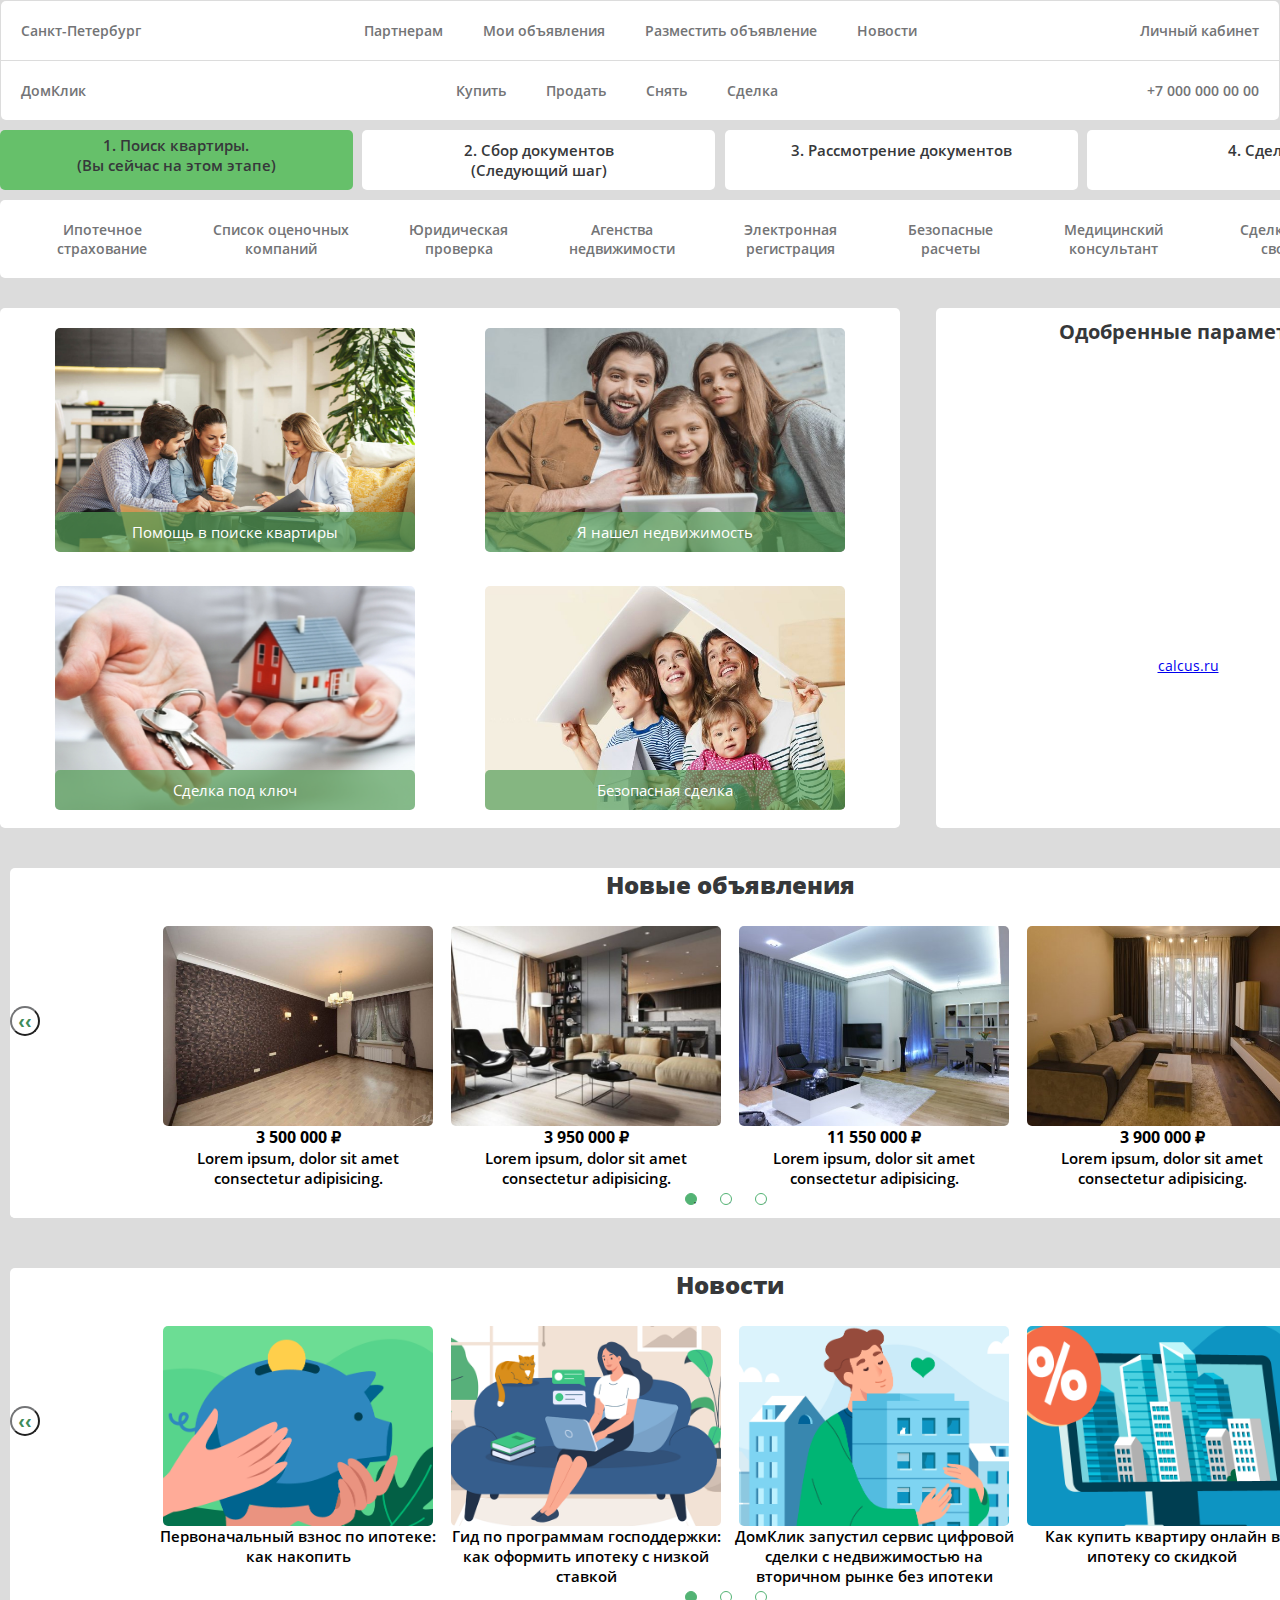
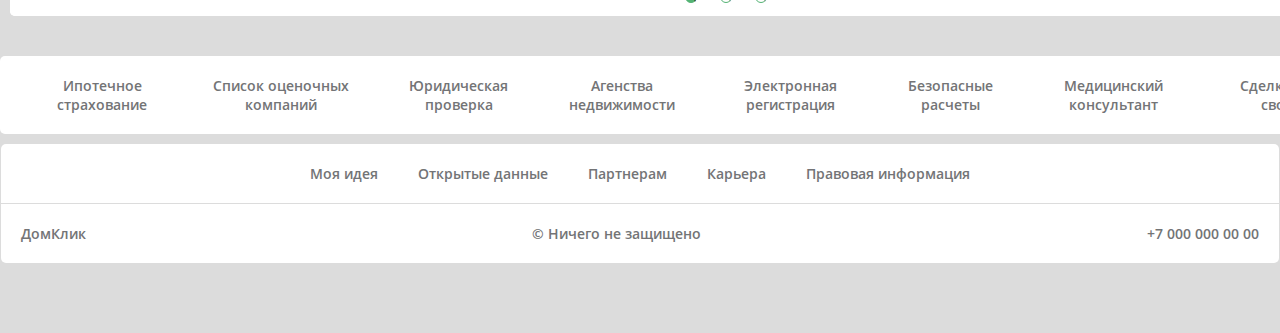
==== commit 2501b5ad: "small update" ====
--- a/www/index.html
+++ b/www/index.html
@@ -342,7 +342,79 @@
             </div>
         </section>
 
-
+        <section class="news">
+            <div class="container">
+                <div class="news-new">
+                    <h2><strong>Новости</strong></h2>
+                    <div class="news-wrap js-slider-wrap">
+                        <button class="slider-btn prev js-btn-prev">‹‹</button>
+                        <div class="slider js-slider">
+                            <div class="slider-item">
+                                <a href="#" class="news-link">
+                                    <img src="img/img/news1.png" alt="изображение новостой ленты" class="photo">
+                                    <p>Первоначальный взнос по ипотеке: как накопить</p>
+                                </a>
+                            </div>
+                            <div class="slider-item">
+                                <a href="#" class="news-link">
+                                    <img src="img/img/news2.png" alt="изображение новостой ленты" class="photo">
+                                    <p>Гид по программам господдержки: как оформить ипотеку с низкой ставкой</p>
+                                </a>
+                            </div>
+                            <div class="slider-item">
+                                <a href="#" class="news-link">
+                                    <img src="img/img/news3.png" alt="изображение новостой ленты" class="photo">
+                                    <p>ДомКлик запустил сервис цифровой сделки с недвижимостью на вторичном рынке без ипотеки</p>                                    
+                                </a>
+                            </div>
+                            <div class="slider-item">
+                                <a href="#" class="news-link">
+                                    <img src="img/img/news4.png" alt="изображение новостой ленты" class="photo">
+                                    <p>Как купить квартиру онлайн в ипотеку со скидкой</p>                                    
+                                </a>
+                            </div>
+                            <div class="slider-item">
+                                <a href="#" class="news-link">
+                                    <img src="img/img/news5.png" alt="изображение новостой ленты" class="photo">
+                                    <p>Как купить квартиру: 6 советов по выбору жилья</p>                                    
+                                </a>
+                            </div>
+                            <div class="slider-item">
+                                <a href="#" class="news-link">
+                                    <img src="img/img/news6.jpg" alt="изображение новостой ленты" class="photo">
+                                    <p>Где и как провести сделку без ипотеки</p>                                    
+                                </a>
+                            </div>
+                            <div class="slider-item">
+                                <a href="#" class="news-link">
+                                    <img src="img/img/news7.png" alt="изображение новостой ленты" class="photo">
+                                    <p>Что проверить перед покупкой квартиры: чек-лист</p>                                    
+                                </a>
+                            </div>
+                            <div class="slider-item">
+                                <a href="#" class="news-link">
+                                    <img src="img/img/news8.png" alt="изображение новостой ленты" class="photo">
+                                    <p>Как подтвердить свой доход и занятость при покупке квартиры в ипотеку Сбербанка</p>                                    
+                                </a>
+                            </div>
+                            <div class="slider-item">
+                                <a href="#" class="news-link">
+                                    <img src="img/img/news9.png" alt="изображение новостой ленты" class="photo">
+                                    <p>Почему банк не одобрил ипотеку: главные причины отказа</p>                                    
+                                </a>
+                            </div>
+                            <div class="slider-item">
+                                <a href="#" class="news-link">
+                                    <img src="img/img/news10.png" alt="изображение новостой ленты" class="photo">
+                                    <p>Как найти и купить недвижимость на ДомКлик: инструкция с видео</p>                                    
+                                </a>
+                            </div>
+                        </div>
+                        <button class="slider-btn next js-btn-next">››</button>
+                    </div>
+                </div>
+            </div>
+        </section>
 
         <section class="services">
             <div class="container">
--- a/www/style/style.css
+++ b/www/style/style.css
@@ -109,7 +109,7 @@
   /* Legacy iOS */
 }
 
-/* Slider */
+/* >>>>>> Стилизация slider <<<<<< */
 .slick-slider {
   position: relative;
   display: block;
@@ -383,7 +383,7 @@
   opacity: 0.75;
 }
 
-/* >>>>>>Основные стили (границы, цвет, шрифт)<<<<<< */
+/* >>>>>> Стилизация основных стилей (границы, цвет, шрифт) <<<<<< */
 * {
   box-sizing: border-box;
   margin: 0;
@@ -475,6 +475,7 @@
   box-shadow: #408c5b;
 }
 
+/* >>>>>> Стилизация promo <<<<<< */
 .take_action {
   border-radius: 5px;
   margin-bottom: 10px;
@@ -528,7 +529,7 @@
   height: 150px;
 }
 
-/* Стилизация nav_main */
+/* >>>>>> Стилизация nav-main <<<<<< */
 .nav-main .nav-top-main {
   color: black;
   background-color: #fff;
@@ -593,7 +594,7 @@
   border-radius: 5px;
 }
 
-/* Стилизация nav_top_footer */
+/* >>>>>> Стилизация nav-footer <<<<<< */
 .nav-footer .nav-top-footer {
   border-radius: 5px;
   color: black;
@@ -760,6 +761,7 @@
   background-color: gainsboro;
 }
 
+/* >>>>>> Стилизация services <<<<<< */
 .services_list {
   display: flex;
   justify-content: space-between;
@@ -796,11 +798,7 @@
   border-radius: 5px;
 }
 
-.advt-wrap {
-  display: flex;
-  justify-content: space-between;
-}
-
+/* >>>>>> Стилизация slider <<<<<< */
 .slider {
   width: 80%;
   margin: 0 auto;
@@ -853,6 +851,35 @@
   box-shadow: 0 0 30px #21a038;
 }
 
+.slider-item {
+  border-radius: 5px;
+}
+
+.slider-item .photo {
+  display: block;
+  border-radius: 5px;
+  margin-left: auto;
+  margin-right: auto;
+  width: 270px;
+  height: 200px;
+  object-fit: cover;
+}
+
+.slider-item .photo:hover {
+  box-shadow: 0 0 30px #21a038;
+  transition: 1s;
+}
+
+.slider-item .news-link {
+  text-decoration: none;
+  color: black;
+}
+
+/* >>>>>> Стилизация center <<<<<< */
+.center {
+  margin: 30px 0 30px 0;
+}
+
 .center-wrap {
   display: flex;
   height: 100%;
@@ -864,7 +891,7 @@
 .left {
   height: 520px;
   border-radius: 5px;
-  width: 64.3%;
+  width: 62.5%;
 }
 
 .left-wrap {
@@ -923,8 +950,13 @@
   padding-bottom: 0;
 }
 
+/* >>>>>> Стилизация status <<<<<< */
 .status {
   background-color: gainsboro;
+}
+
+.status p {
+  font-weight: 600;
 }
 
 .status_wrap {
@@ -962,9 +994,20 @@
   box-shadow: 0 0 30px #21a038;
 }
 
+/* >>>>>> Стилизация advert <<<<<< */
 .advert {
+  margin: 30px 0 40px 0;
   padding: 10px 10px 10px 10px;
   padding-bottom: 0;
+}
+
+.advt-wrap {
+  display: flex;
+  justify-content: space-between;
+}
+
+.advt-link p {
+  font-weight: 600;
 }
 
 .advert-new {
@@ -991,6 +1034,7 @@
   margin-right: auto;
   width: 270px;
   height: 200px;
+  object-fit: cover;
 }
 
 .slider-item .photo:hover {
@@ -1003,4 +1047,33 @@
   color: black;
 }
 
-/*# sourceMappingURL=[data-uri] */
+/* >>>>>> Стилизация news <<<<<< */
+.news {
+  margin: 30px 0 40px 0;
+  padding: 10px 10px 10px 10px;
+  padding-bottom: 0;
+}
+
+.news-wrap {
+  display: flex;
+  justify-content: space-between;
+}
+
+.news-link p {
+  font-weight: 600;
+}
+
+.news-new {
+  height: 100%;
+  background-color: #fff;
+  border-radius: 5px;
+}
+
+.news-wrap {
+  padding-top: 25px;
+  padding-bottom: 0px;
+  height: 100%;
+  border-radius: 5px;
+}
+
+/*# sourceMappingURL=[data-uri] */
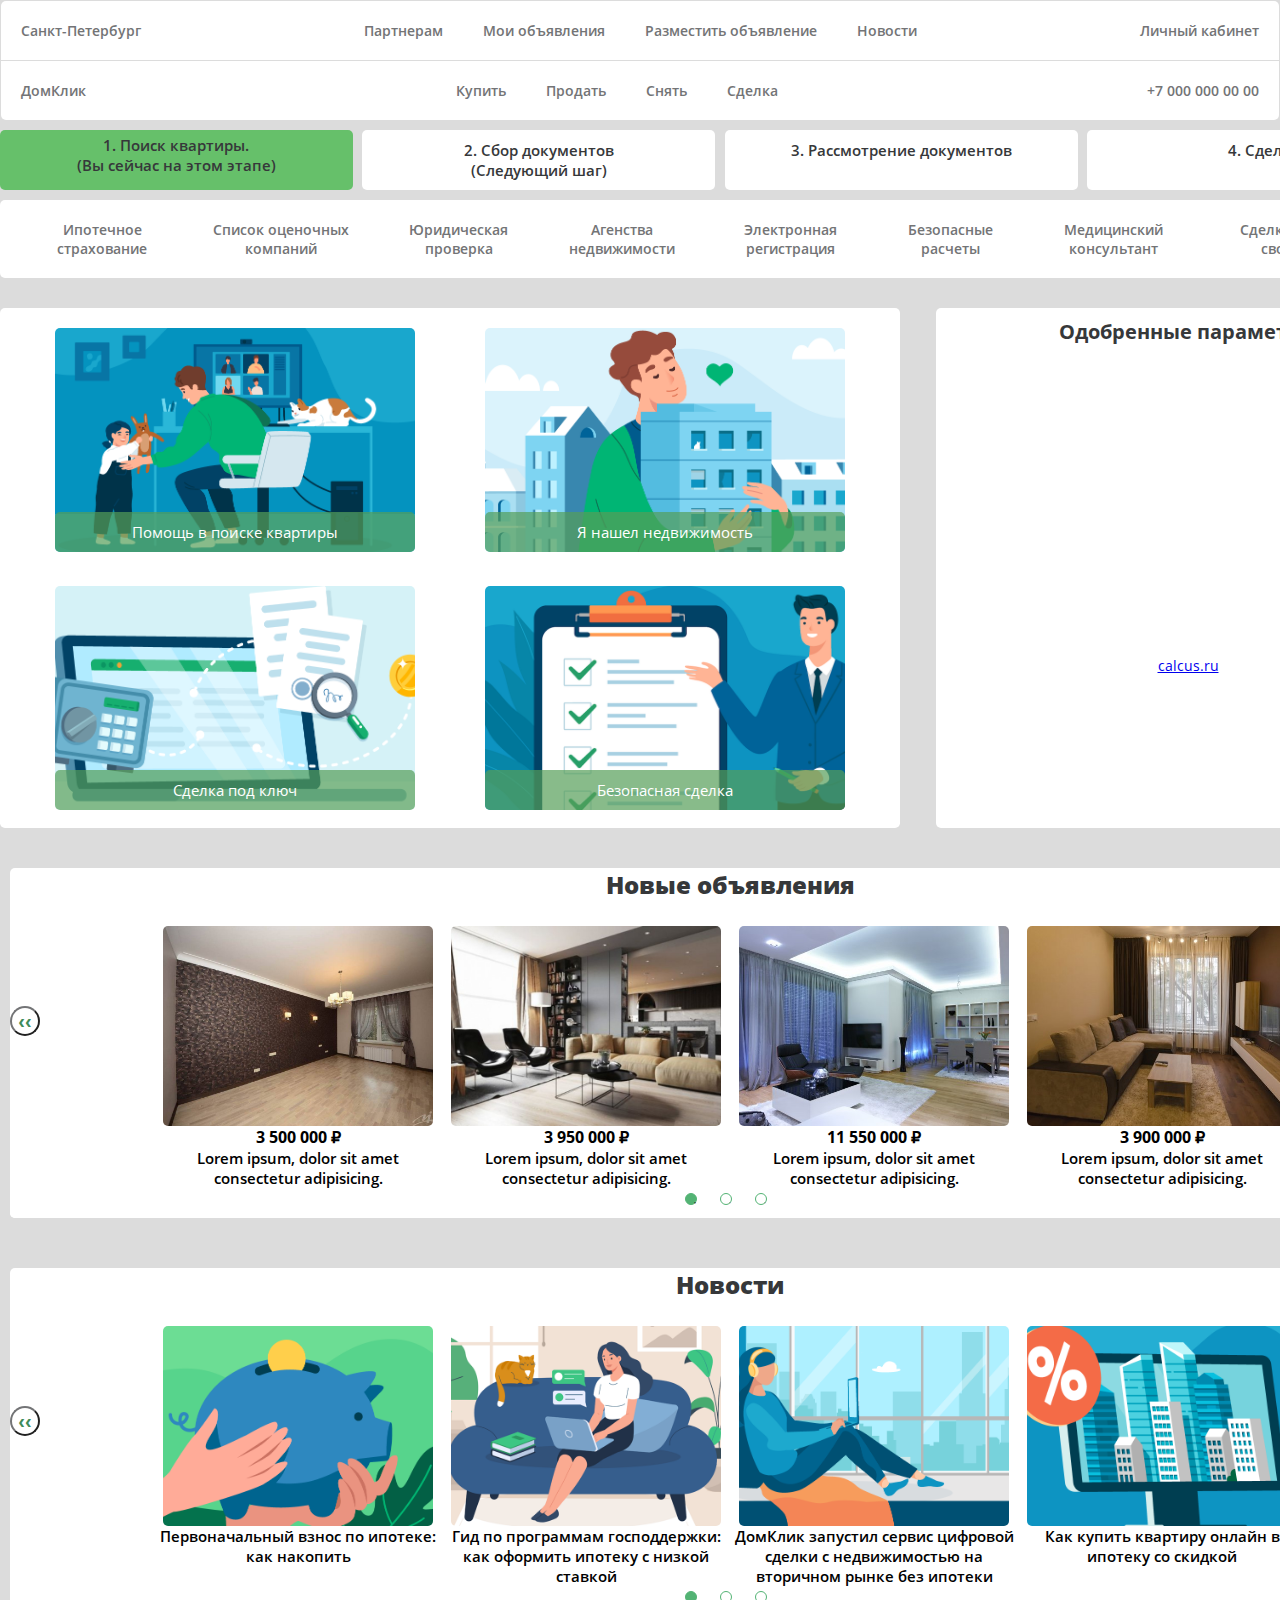
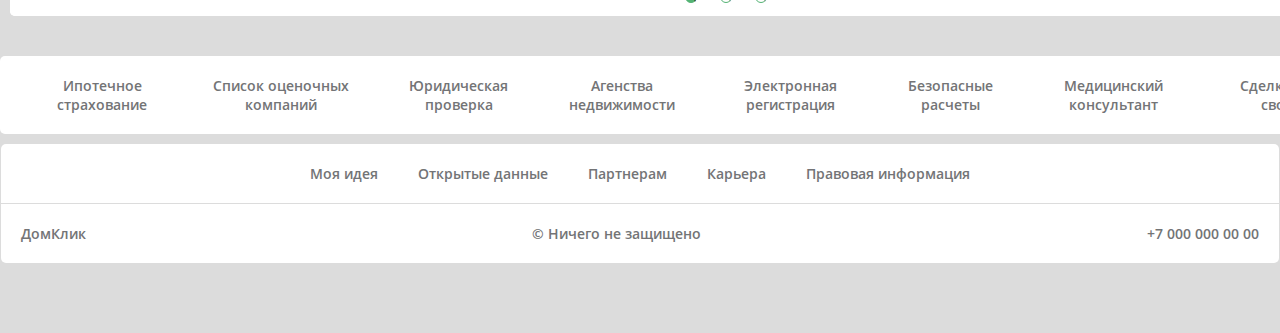
==== commit 3058fdb1: "small update" ====
--- a/www/index.html
+++ b/www/index.html
@@ -134,7 +134,7 @@
                                 <li class="left-item">
                                     <div class="left_card">
                                         <a href="#">
-                                            <img src="img/img/kv_nashel2.jpg" alt="Помощь в поиске объекта недвижимости"
+                                            <img src="img/img/kv_found.png" alt="Помощь в поиске объекта недвижимости"
                                                 class="left-img">
                                             <p class="name1">Я нашел недвижимость</p>
                                         </a>
--- a/www/style/style.css
+++ b/www/style/style.css
@@ -934,6 +934,7 @@
   width: 360px;
   height: 224px;
   border-radius: 5px;
+  object-fit: cover;
 }
 
 .left-img:hover {
@@ -1076,4 +1077,4 @@
   border-radius: 5px;
 }
 
-/*# sourceMappingURL=[data-uri] */
+/*# sourceMappingURL=[data-uri] */
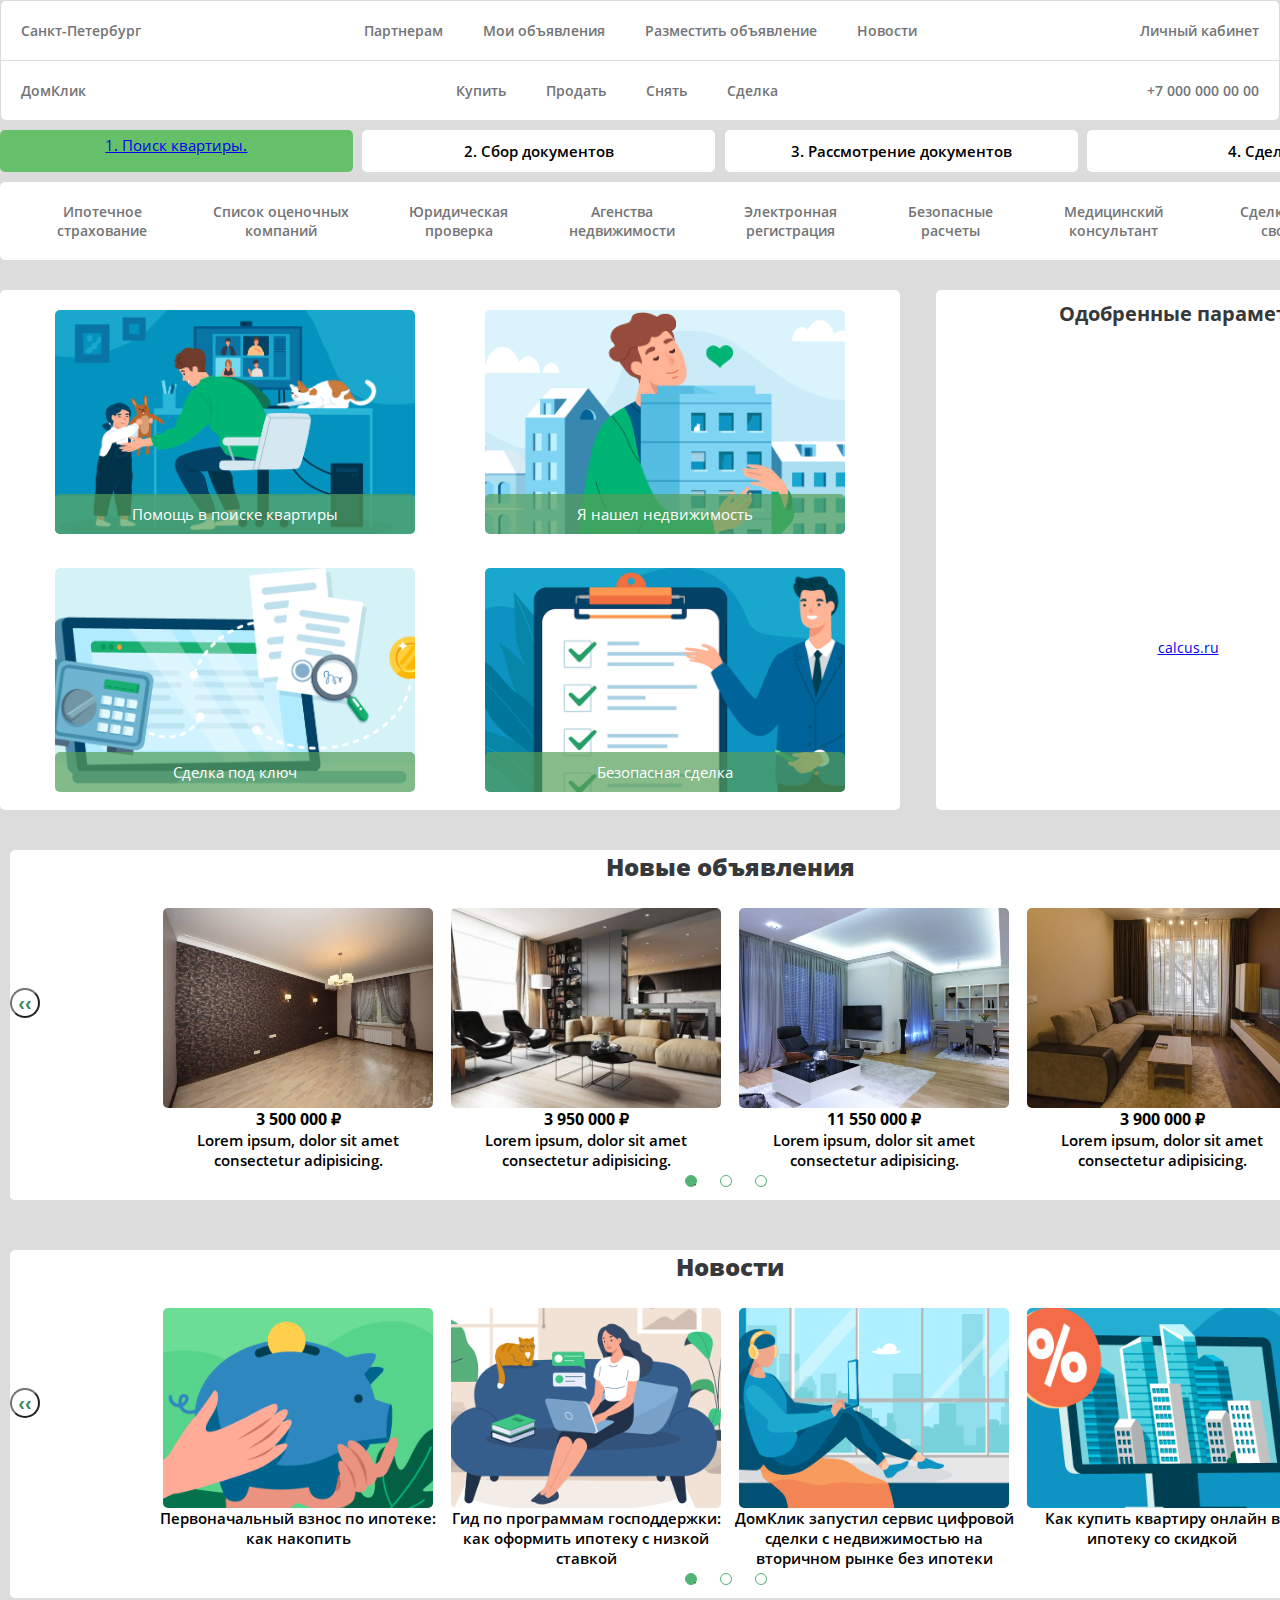
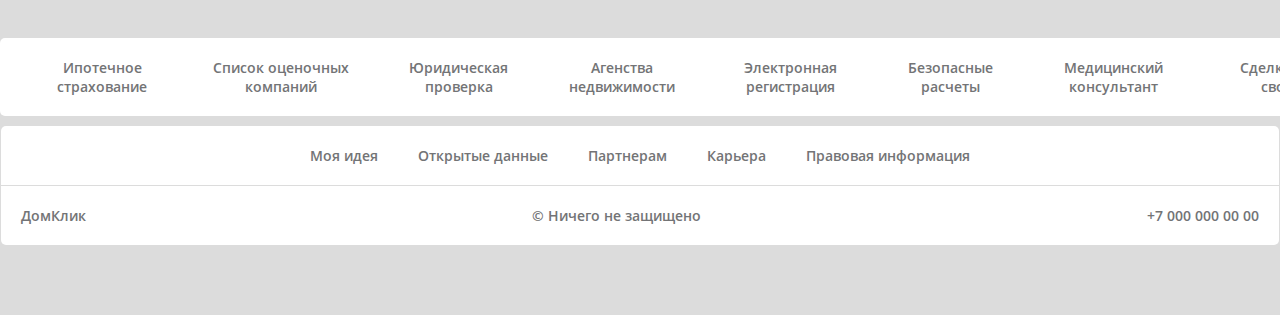
==== commit ad29a5d5: "small update" ====
--- a/www/index.html
+++ b/www/index.html
@@ -6,6 +6,8 @@
     <meta http-equiv="X-UA-Compatible" content="IE=edge">
     <meta name="viewport" content="width=device-width, initial-scale=1.0">
     <link rel="stylesheet" type="text/css" href="style/style.css">
+    <link rel="stylesheet" href="index.html">
+    <link rel="stylesheet" href="collect-documents.html">
     <title>Поиск объекта недвижимости</title>
 </head>
 
@@ -37,20 +39,26 @@
         <div class="container">
             <!--Div class="histori" показывает путь клиента из 4 шагов до сделки.-->
             <div class="status">
-                <div class="status_wrap">
-                    <div class="bg_color">
-                        <p>1. Поиск квартиры.</p>
-                        <p>(Вы сейчас на этом этапе)</p>
-                    </div>
-                    <div class="status_item">
-                        <p> 2. Сбор документов</p>
-                        <p>(Следующий шаг)</p>
-                    </div>
-                    <div class="status_item">
-                        <p> 3. Рассмотрение документов</p>
-                    </div>
-                    <div class="status_item">
-                        <p>4. Сделка</p>
+                <div class="status-wrap">
+                    <div class="bg-color">
+                        <a href="index.html">
+                            <p>1. Поиск квартиры.</p>
+                        </a>
+                    </div>
+                    <div class="status-item">
+                        <a href="collect-documents.html">
+                            <p>2. Сбор документов</p>
+                        </a>
+                    </div>
+                    <div class="status-item">
+                        <a href="">
+                            <p>3. Рассмотрение документов</p>
+                        </a>
+                    </div>
+                    <div class="status-item">
+                        <a href="">
+                            <p>4. Сделка</p>
+                        </a>
                     </div>
                 </div>
             </div>
@@ -58,29 +66,29 @@
 
         <section class="services">
             <div class="container">
-                <div class="services_list">
-                    <div class="services_item">
+                <div class="services-list">
+                    <div class="services-item">
                         <a href="#">Ипотечное страхование</a>
                     </div>
-                    <div class="services_item">
+                    <div class="services-item">
                         <a href="#">Список оценочных компаний</a>
                     </div>
-                    <div class="services_item">
+                    <div class="services-item">
                         <a href="#">Юридическая проверка</a>
                     </div>
-                    <div class="services_item">
+                    <div class="services-item">
                         <a href="#">Агенства недвижимости</a>
                     </div>
-                    <div class="services_item">
+                    <div class="services-item">
                         <a href="#">Электронная регистрация</a>
                     </div>
-                    <div class="services_item">
+                    <div class="services-item">
                         <a href="#">Безопасные расчеты</a>
                     </div>
-                    <div class="services_item">
+                    <div class="services-item">
                         <a href="#">Медицинский консультант</a>
                     </div>
-                    <div class="services_item">
+                    <div class="services-item">
                         <a href="#">Сделка под ключ за свои средства</a>
                     </div>
                 </div>
@@ -133,7 +141,7 @@
                                 </li>
                                 <li class="left-item">
                                     <div class="left_card">
-                                        <a href="#">
+                                        <a href="collect-documents.html">
                                             <img src="img/img/kv_found.png" alt="Помощь в поиске объекта недвижимости"
                                                 class="left-img">
                                             <p class="name1">Я нашел недвижимость</p>
@@ -283,56 +291,56 @@
                                 <a href="#" class="advt-link">
                                     <img src="img/img/advt3.jpg" alt="фото квартиры" class="photo">
                                     <strong>11 550 000 ₽</strong>
-                                    <p>Lorem ipsum, dolor sit amet consectetur adipisicing.</p>                                    
+                                    <p>Lorem ipsum, dolor sit amet consectetur adipisicing.</p>
                                 </a>
                             </div>
                             <div class="slider-item">
                                 <a href="#" class="advt-link">
                                     <img src="img/img/advt4.jpg" alt="фото квартиры" class="photo">
                                     <strong>3 900 000 ₽</strong>
-                                    <p>Lorem ipsum, dolor sit amet consectetur adipisicing.</p>                                    
+                                    <p>Lorem ipsum, dolor sit amet consectetur adipisicing.</p>
                                 </a>
                             </div>
                             <div class="slider-item">
                                 <a href="#" class="advt-link">
                                     <img src="img/img/advt5.jpg" alt="фото квартиры" class="photo">
                                     <strong>6 000 000 ₽</strong>
-                                    <p>Lorem ipsum, dolor sit amet consectetur adipisicing.</p>                                    
+                                    <p>Lorem ipsum, dolor sit amet consectetur adipisicing.</p>
                                 </a>
                             </div>
                             <div class="slider-item">
                                 <a href="#" class="advt-link">
                                     <img src="img/img/advt6.jpg" alt="фото квартиры" class="photo">
                                     <strong>4 000 000 ₽</strong>
-                                    <p>Lorem ipsum, dolor sit amet consectetur adipisicing.</p>                                    
+                                    <p>Lorem ipsum, dolor sit amet consectetur adipisicing.</p>
                                 </a>
                             </div>
                             <div class="slider-item">
                                 <a href="#" class="advt-link">
                                     <img src="img/img/advt7.jpg" alt="фото квартиры" class="photo">
                                     <strong>8 000 000 ₽</strong>
-                                    <p>Lorem ipsum, dolor sit amet consectetur adipisicing.</p>                                    
+                                    <p>Lorem ipsum, dolor sit amet consectetur adipisicing.</p>
                                 </a>
                             </div>
                             <div class="slider-item">
                                 <a href="#" class="advt-link">
                                     <img src="img/img/advt8.jpg" alt="фото квартиры" class="photo">
                                     <strong>4 000 000 ₽</strong>
-                                    <p>Lorem ipsum, dolor sit amet consectetur adipisicing.</p>                                    
+                                    <p>Lorem ipsum, dolor sit amet consectetur adipisicing.</p>
                                 </a>
                             </div>
                             <div class="slider-item">
                                 <a href="#" class="advt-link">
                                     <img src="img/img/advt9.jpg" alt="фото квартиры" class="photo">
                                     <strong>5 100 000 ₽</strong>
-                                    <p>Lorem ipsum, dolor sit amet consectetur adipisicing.</p>                                    
+                                    <p>Lorem ipsum, dolor sit amet consectetur adipisicing.</p>
                                 </a>
                             </div>
                             <div class="slider-item">
                                 <a href="#" class="advt-link">
                                     <img src="img/img/advt10.jpg" alt="фото квартиры" class="photo">
                                     <strong>3 950 000 ₽</strong>
-                                    <p>Lorem ipsum, dolor sit amet consectetur adipisicing.</p>                                    
+                                    <p>Lorem ipsum, dolor sit amet consectetur adipisicing.</p>
                                 </a>
                             </div>
                         </div>
@@ -364,49 +372,51 @@
                             <div class="slider-item">
                                 <a href="#" class="news-link">
                                     <img src="img/img/news3.png" alt="изображение новостой ленты" class="photo">
-                                    <p>ДомКлик запустил сервис цифровой сделки с недвижимостью на вторичном рынке без ипотеки</p>                                    
+                                    <p>ДомКлик запустил сервис цифровой сделки с недвижимостью на вторичном рынке без
+                                        ипотеки</p>
                                 </a>
                             </div>
                             <div class="slider-item">
                                 <a href="#" class="news-link">
                                     <img src="img/img/news4.png" alt="изображение новостой ленты" class="photo">
-                                    <p>Как купить квартиру онлайн в ипотеку со скидкой</p>                                    
+                                    <p>Как купить квартиру онлайн в ипотеку со скидкой</p>
                                 </a>
                             </div>
                             <div class="slider-item">
                                 <a href="#" class="news-link">
                                     <img src="img/img/news5.png" alt="изображение новостой ленты" class="photo">
-                                    <p>Как купить квартиру: 6 советов по выбору жилья</p>                                    
+                                    <p>Как купить квартиру: 6 советов по выбору жилья</p>
                                 </a>
                             </div>
                             <div class="slider-item">
                                 <a href="#" class="news-link">
                                     <img src="img/img/news6.jpg" alt="изображение новостой ленты" class="photo">
-                                    <p>Где и как провести сделку без ипотеки</p>                                    
+                                    <p>Где и как провести сделку без ипотеки</p>
                                 </a>
                             </div>
                             <div class="slider-item">
                                 <a href="#" class="news-link">
                                     <img src="img/img/news7.png" alt="изображение новостой ленты" class="photo">
-                                    <p>Что проверить перед покупкой квартиры: чек-лист</p>                                    
+                                    <p>Что проверить перед покупкой квартиры: чек-лист</p>
                                 </a>
                             </div>
                             <div class="slider-item">
                                 <a href="#" class="news-link">
                                     <img src="img/img/news8.png" alt="изображение новостой ленты" class="photo">
-                                    <p>Как подтвердить свой доход и занятость при покупке квартиры в ипотеку Сбербанка</p>                                    
+                                    <p>Как подтвердить свой доход и занятость при покупке квартиры в ипотеку Сбербанка
+                                    </p>
                                 </a>
                             </div>
                             <div class="slider-item">
                                 <a href="#" class="news-link">
                                     <img src="img/img/news9.png" alt="изображение новостой ленты" class="photo">
-                                    <p>Почему банк не одобрил ипотеку: главные причины отказа</p>                                    
+                                    <p>Почему банк не одобрил ипотеку: главные причины отказа</p>
                                 </a>
                             </div>
                             <div class="slider-item">
                                 <a href="#" class="news-link">
                                     <img src="img/img/news10.png" alt="изображение новостой ленты" class="photo">
-                                    <p>Как найти и купить недвижимость на ДомКлик: инструкция с видео</p>                                    
+                                    <p>Как найти и купить недвижимость на ДомКлик: инструкция с видео</p>
                                 </a>
                             </div>
                         </div>
@@ -418,34 +428,34 @@
 
         <section class="services">
             <div class="container">
-                <div class="services_list">
-                    <div class="services_item">
-                        <a href="#">Ипотечное страхование</a>
-                    </div>
-                    <div class="services_item">
-                        <a href="#">Список оценочных компаний</a>
-                    </div>
-                    <div class="services_item">
-                        <a href="#">Юридическая проверка</a>
-                    </div>
-                    <div class="services_item">
-                        <a href="#">Агенства недвижимости</a>
-                    </div>
-                    <div class="services_item">
-                        <a href="#">Электронная регистрация</a>
-                    </div>
-                    <div class="services_item">
-                        <a href="#">Безопасные расчеты</a>
-                    </div>
-                    <div class="services_item">
-                        <a href="#">Медицинский консультант</a>
-                    </div>
-                    <div class="services_item">
-                        <a href="#">Сделка под ключ за свои средства</a>
-                    </div>
-                </div>
-            </div>
-        </section>
+              <div class="services-list">
+                <div class="services-item">
+                  <a href="#">Ипотечное страхование</a>
+                </div>
+                <div class="services-item">
+                  <a href="#">Список оценочных компаний</a>
+                </div>
+                <div class="services-item">
+                  <a href="#">Юридическая проверка</a>
+                </div>
+                <div class="services-item">
+                  <a href="#">Агенства недвижимости</a>
+                </div>
+                <div class="services-item">
+                  <a href="#">Электронная регистрация</a>
+                </div>
+                <div class="services-item">
+                  <a href="#">Безопасные расчеты</a>
+                </div>
+                <div class="services-item">
+                  <a href="#">Медицинский консультант</a>
+                </div>
+                <div class="services-item">
+                  <a href="#">Сделка под ключ за свои средства</a>
+                </div>
+              </div>
+            </div>
+          </section>
     </main>
 
 
--- a/www/style/style.css
+++ b/www/style/style.css
@@ -427,6 +427,7 @@
 p {
   margin: 0px;
   font-size: 15px;
+  text-decoration: none;
 }
 
 ul {
@@ -762,7 +763,7 @@
 }
 
 /* >>>>>> Стилизация services <<<<<< */
-.services_list {
+.services-list {
   display: flex;
   justify-content: space-between;
   padding-left: 20px;
@@ -772,7 +773,7 @@
   margin-top: 10px;
 }
 
-.services_item {
+.services-item {
   padding-top: 15px;
   padding-bottom: 15px;
   font-family: "Open Sans", sans-serif;
@@ -784,12 +785,12 @@
   color: #737476;
 }
 
-.services_item a {
+.services-item a {
   text-decoration: none;
   color: #737476;
 }
 
-.services_item:hover {
+.services-item:hover {
   height: 100%;
   box-shadow: 0 0 30px #21a038;
   background-color: #53b374;
@@ -956,11 +957,18 @@
   background-color: gainsboro;
 }
 
-.status p {
-  font-weight: 600;
-}
-
-.status_wrap {
+.status-item {
+  margin: 50px 50px 50px 50px;
+}
+
+.status-item p {
+  display: inline-block;
+  color: black;
+  font-weight: 600;
+  text-decoration: none;
+}
+
+.status-wrap {
   display: flex;
   height: 100%;
   justify-content: space-between;
@@ -968,9 +976,10 @@
   background-color: gainsboro;
   margin-top: 10px;
   margin-bottom: 10px;
-}
-
-.status_wrap .bg_color {
+  text-decoration: none;
+}
+
+.status-wrap .bg-color {
   width: 24.5%;
   margin: 0px;
   grid-area: a;
@@ -978,9 +987,10 @@
   background-color: #66c06a;
   padding: 5px;
   border-radius: 5px;
-}
-
-.status_wrap .status_item {
+  text-decoration: none;
+}
+
+.status-wrap .status-item {
   width: 24.5%;
   grid-area: b;
   text-align: center;
@@ -988,11 +998,13 @@
   padding: 10px;
   background-color: #fff;
   border-radius: 5px;
-}
-
-.status_item:hover,
-.bg_color:hover {
-  box-shadow: 0 0 30px #21a038;
+  text-decoration: none;
+}
+
+.status-item:hover,
+.bg-color:hover {
+  box-shadow: 0 0 30px #21a038;
+  text-decoration: none;
 }
 
 /* >>>>>> Стилизация advert <<<<<< */
@@ -1077,4 +1089,4 @@
   border-radius: 5px;
 }
 
-/*# sourceMappingURL=[data-uri] */
+/*# sourceMappingURL=[data-uri] */
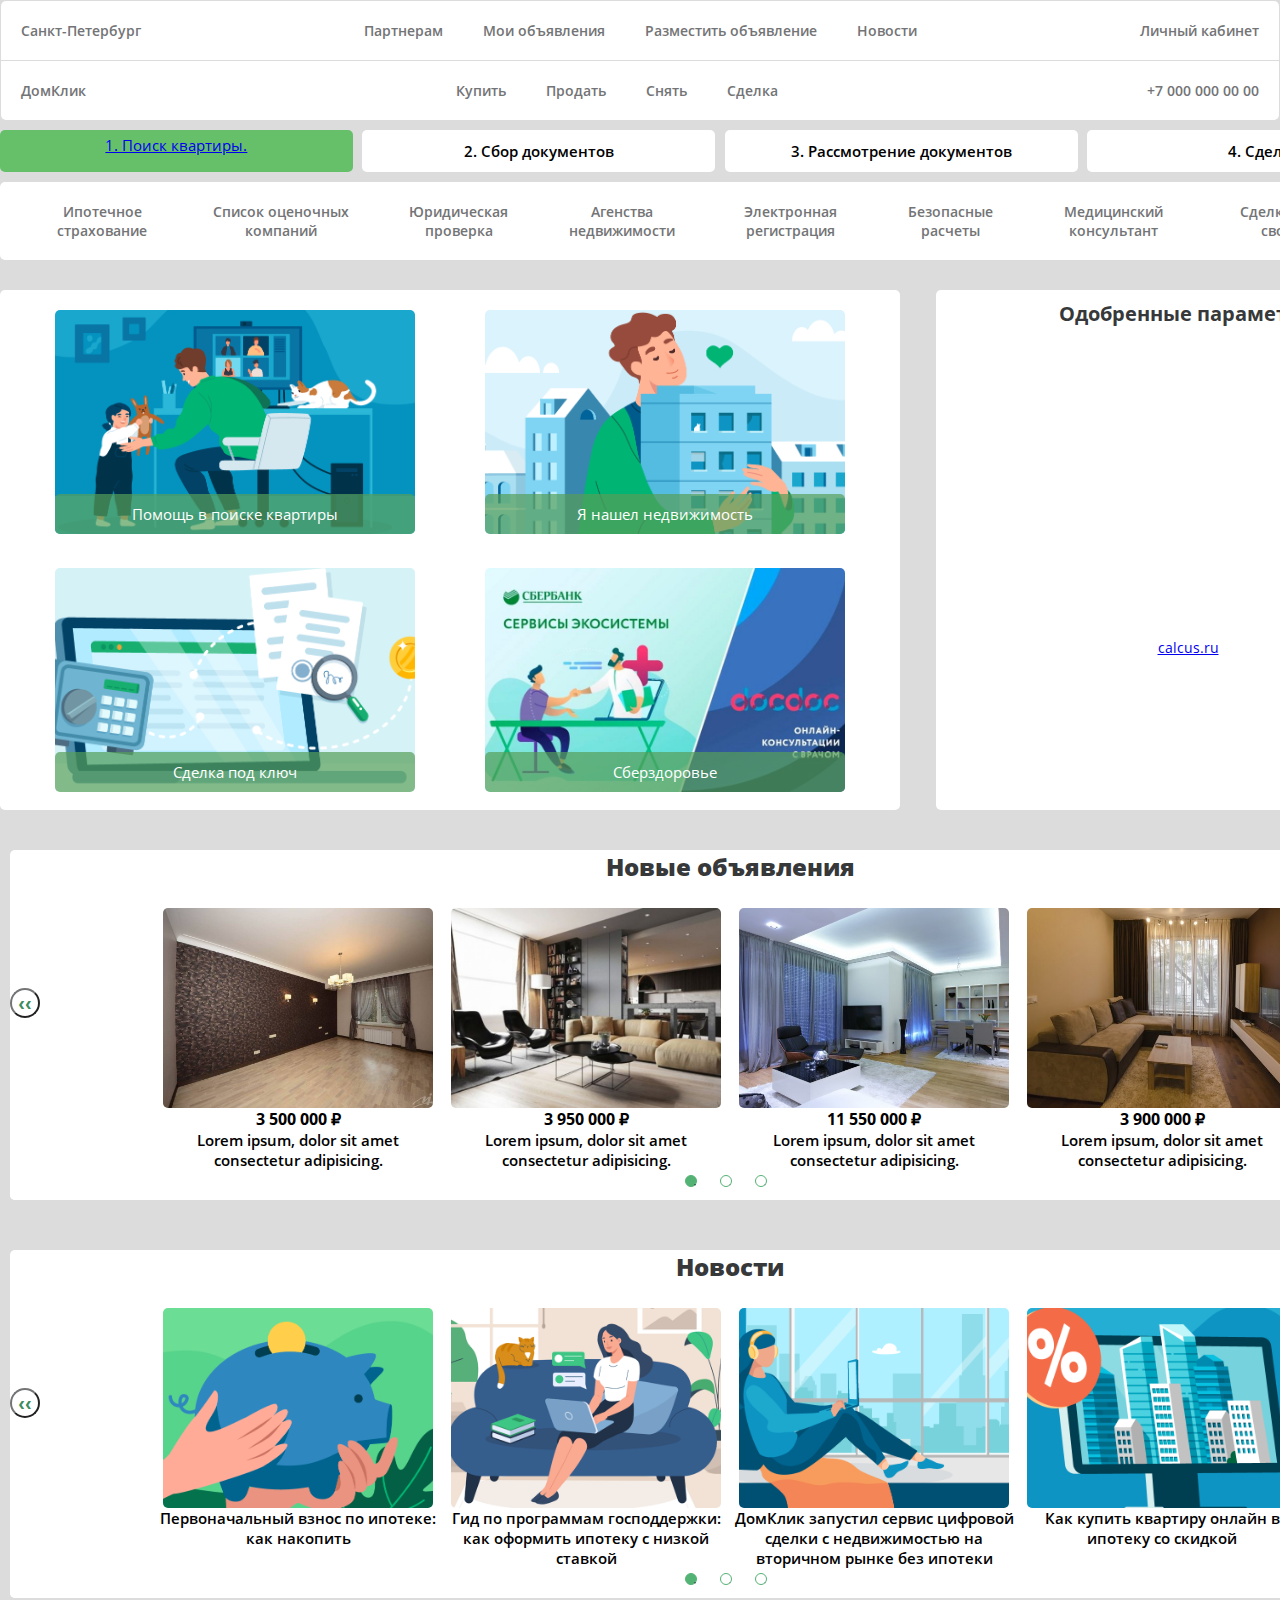
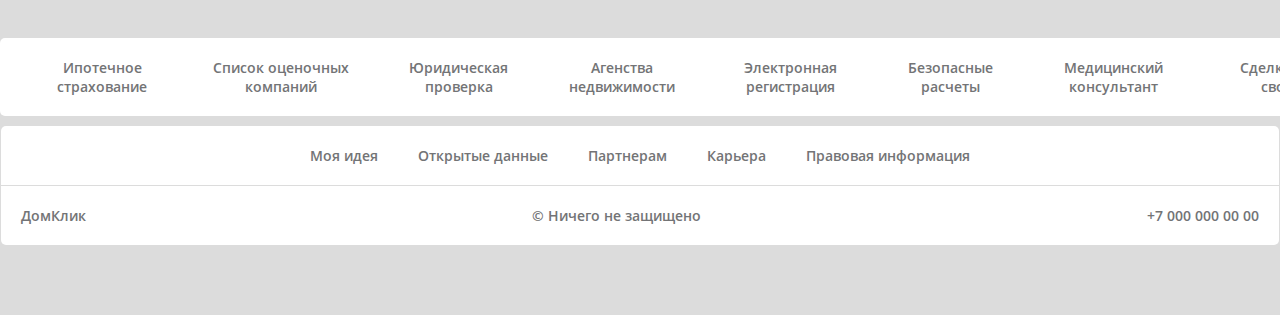
==== commit 15210eb4: "small update" ====
--- a/www/index.html
+++ b/www/index.html
@@ -162,9 +162,9 @@
                                 <li class="left-item">
                                     <div class="left-card">
                                         <a href="#">
-                                            <img src="img/img/kv_protected.jpg"
+                                            <img src="img/img/kv_docdoc.jpg"
                                                 alt="Помощь в поиске объекта недвижимости" class="left-img">
-                                            <p class="name2">Безопасная сделка</p>
+                                            <p class="name2">Сберздоровье</p>
                                         </a>
                                     </div>
                                 </li>
--- a/www/style/style.css
+++ b/www/style/style.css
@@ -1089,4 +1089,12 @@
   border-radius: 5px;
 }
 
-/*# sourceMappingURL=[data-uri] */
+/* >>>>>> Стилизация documents <<<<<< */
+.documents-wrap {
+  display: flex;
+  justify-content: space-around;
+  background-color: #fff;
+  border-radius: 5px;
+}
+
+/*# sourceMappingURL=[data-uri] */
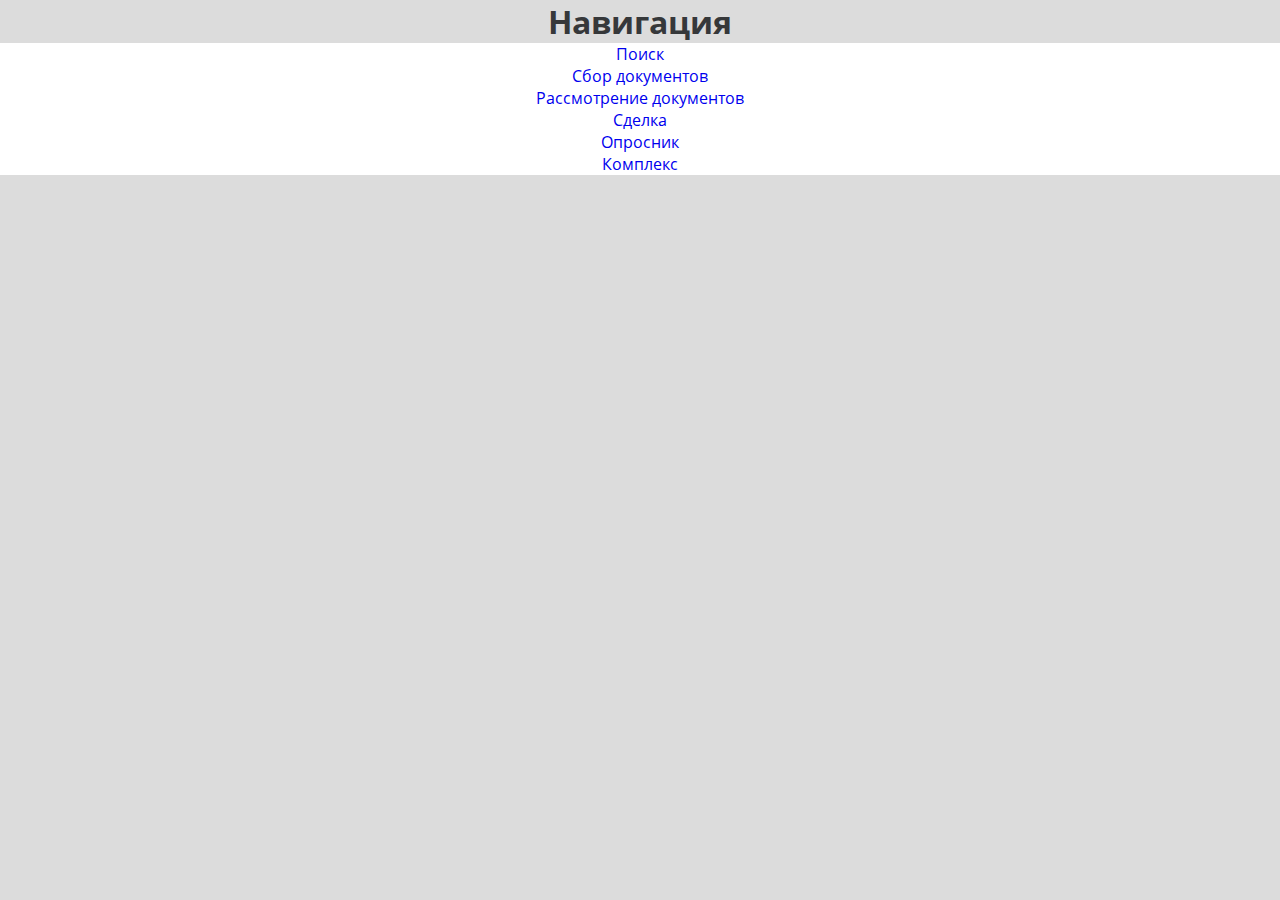
==== commit eef5c743: "small update" ====
--- a/www/index.html
+++ b/www/index.html
@@ -1,494 +1,46 @@
 <!DOCTYPE html>
-<html lang="ru">
-
+<html lang="en">
 <head>
     <meta charset="UTF-8">
     <meta http-equiv="X-UA-Compatible" content="IE=edge">
     <meta name="viewport" content="width=device-width, initial-scale=1.0">
     <link rel="stylesheet" type="text/css" href="style/style.css">
     <link rel="stylesheet" href="index.html">
+    <link rel="stylesheet" href="search.html">
     <link rel="stylesheet" href="collect-documents.html">
-    <title>Поиск объекта недвижимости</title>
+  <title>Document</title>
 </head>
+<body>
+  <nav class="main">
+    <h1>Навигация</h1>
+    <div class="nav-list">
+        <div class="nav-item">
+            <a href="search.html">Поиск</a>
+        </div>
+        <div class="nav-item">
+            <a href="collect-documents.html">Сбор документов</a>
+        </div>
+        <div class="nav-item">
+            <a href="#">Рассмотрение документов</a>
+        </div>
+        <div class="nav-item">
+            <a href="#">Сделка</a>
+        </div>
+        <div class="nav-item">
+            <a href="html/start_opros.html">Опросник</a>
+        </div>
+        <div class="nav-item">
+            <a href="html/complex_promo.html">Комплекс</a>
+        </div>
+    </div>
+  </nav>
 
-<body>
-
-    <nav class="nav-main">
-
-        <ul class="nav-top-main">
-            <a href="https://yandex.ru/maps/2/saint-petersburg/house/vereyskaya_ulitsa_16/Z0kYdQVlTEYDQFtjfXVwd3plYw==/?ll=30.325633%2C59.916610&z=18.43"
-                class="logo">Санкт-Петербург</a>
-            <li><a href="#">Партнерам</a></li>
-            <li><a href="#">Мои объявления</a></li>
-            <li><a href="#">Разместить объявление</a></li>
-            <li><a href="#">Новости</a></li>
-            <a href="#" class="phone">Личный кабинет</a>
-        </ul>
-        <ul class="nav-bottom-main">
-            <a href="#" class="logo">ДомКлик</a>
-            <li><a href="#">Купить</a></li>
-            <li><a href="#">Продать</a></li>
-            <li><a href="#">Снять</a></li>
-            <li><a href="#">Сделка</a></li>
-            <a href="#" class="phone">+7 000 000 00 00</a>
-        </ul>
-
-    </nav>
-
-    <main>
+  <main>
+      <section class="hello">
         <div class="container">
-            <!--Div class="histori" показывает путь клиента из 4 шагов до сделки.-->
-            <div class="status">
-                <div class="status-wrap">
-                    <div class="bg-color">
-                        <a href="index.html">
-                            <p>1. Поиск квартиры.</p>
-                        </a>
-                    </div>
-                    <div class="status-item">
-                        <a href="collect-documents.html">
-                            <p>2. Сбор документов</p>
-                        </a>
-                    </div>
-                    <div class="status-item">
-                        <a href="">
-                            <p>3. Рассмотрение документов</p>
-                        </a>
-                    </div>
-                    <div class="status-item">
-                        <a href="">
-                            <p>4. Сделка</p>
-                        </a>
-                    </div>
-                </div>
-            </div>
+            
         </div>
-
-        <section class="services">
-            <div class="container">
-                <div class="services-list">
-                    <div class="services-item">
-                        <a href="#">Ипотечное страхование</a>
-                    </div>
-                    <div class="services-item">
-                        <a href="#">Список оценочных компаний</a>
-                    </div>
-                    <div class="services-item">
-                        <a href="#">Юридическая проверка</a>
-                    </div>
-                    <div class="services-item">
-                        <a href="#">Агенства недвижимости</a>
-                    </div>
-                    <div class="services-item">
-                        <a href="#">Электронная регистрация</a>
-                    </div>
-                    <div class="services-item">
-                        <a href="#">Безопасные расчеты</a>
-                    </div>
-                    <div class="services-item">
-                        <a href="#">Медицинский консультант</a>
-                    </div>
-                    <div class="services-item">
-                        <a href="#">Сделка под ключ за свои средства</a>
-                    </div>
-                </div>
-            </div>
-        </section>
-
-        <section class="center">
-            <div class="container">
-                <div class="center-wrap">
-                    <div class="left">
-                        <!-- <div class="info">
-                            <h4>Что нужно для быстрого и безопасного одобрения квартиры, когда Вы ее найдете</h4><br>
-                            <p>1. Документы от покупателя:</p><br>
-                            <ul class="info-list">
-                                <li> Договор купли продажи <a class="button"
-                                        href="https://blog.domclick.ru/post/kak-oformit-dogovor-kupli-prodazhi-zhilya-onlajn"
-                                        target="_blank">Для чего нужно и как заказать</a></li><br>
-                                <li>Отчет об оценке <a class="button" href="https://domclick.ru/ocenka/search"
-                                        target="_blank">Для чего нужно и как заказать</a></li><br>
-                                <li>Юридическую проверку <a class="button"
-                                        href="https://pravo.domclick.ru/?from=topline2020&_ga=2.106067203.1857061981.1623784456-386300981.1615645437"
-                                        target="_blank">Для чего нужно и как заказать</a></li>
-                            </ul><br>
-                            <p>2. Документы о собственности продавца<br><br> <a class="button"
-                                    href="https://ipoteka.domclick.ru/docs?from=topline2020&_ga=2.26956093.1857061981.1623784456-386300981.1615645437"
-                                    target="_blank">Узнать список стандартных документов от продавца</a></p>
-                        </div>
-                        <div class="NextStep">
-                            <div class="Acolumn">
-                                <h4>Помощь в поиске квартиры</h4> <br>
-                                <a class="button_non"
-                                    href="https://spb.domclick.ru/?from=topline2020&_ga=2.68187409.1857061981.1623784456-386300981.1615645437"
-                                    target="_blank"> Найти квартиру на домклик</a>
-                            </div>
-                            <div class="Bcolumn">
-                                <h4>Я нашел квартиру</h4> <br>
-                                <a class="button_non" href="#">Начать сбор документов</a>
-                            </div>
-                        </div> -->
-                        <div class="left-wrap">
-                            <ul class="left-list">
-                                <li class="left-item">
-                                    <div class="left-card">
-                                        <a href="#">
-                                            <img src="img/img/kv_poisk.jpg" alt="Помощь в поиске объекта недвижимости"
-                                                class="left-img">
-                                            <p class="name1">Помощь в поиске квартиры</p>
-                                        </a>
-                                    </div>
-                                </li>
-                                <li class="left-item">
-                                    <div class="left_card">
-                                        <a href="collect-documents.html">
-                                            <img src="img/img/kv_found.png" alt="Помощь в поиске объекта недвижимости"
-                                                class="left-img">
-                                            <p class="name1">Я нашел недвижимость</p>
-                                        </a>
-                                    </div>
-                                </li>
-                            </ul>
-                            <ul class="left-list">
-                                <li class="left-item">
-                                    <div class="left-card">
-                                        <a href="#">
-                                            <img src="img/img/kv_keys.jpg" alt="Помощь в поиске объекта недвижимости"
-                                                class="left-img">
-                                            <p class="name2">Сделка под ключ</p>
-                                        </a>
-                                    </div>
-                                </li>
-                                <li class="left-item">
-                                    <div class="left-card">
-                                        <a href="#">
-                                            <img src="img/img/kv_docdoc.jpg"
-                                                alt="Помощь в поиске объекта недвижимости" class="left-img">
-                                            <p class="name2">Сберздоровье</p>
-                                        </a>
-                                    </div>
-                                </li>
-                            </ul>
-                        </div>
-                    </div>
-
-                    <!-- Эта **** карусель не хочет работать нормально -->
-                    <!-- <div class="right js-slider-wrap">
-                        <button class="slider-btn prev js-btn-prev">prev</button>
-                        <div class="slider js-slider">
-                            <div class="info slider-item">
-                                <h4>Вам одобрено 6 000 000</h4><br>
-                                <p>Программа - приобретение готового жилья</p><br>
-                                <p>Срок ипотеки - 240 мес</p><br>
-                                <p>Процентная ставка - 9% (Процентная ставка может измениться) <br><br><a class="button"
-                                        href="https://help.domclick.ru/сервис-электронной-регистрации/" target="_blank">
-                                        (Сервисы
-                                        банка снижающие процентую ставку)</a></p>
-                                <div>
-                                    <h4>Расходы и сервисы</h4> <br>
-                                    <a class="button_non" href="#">Узнать расходы на сделку и сервисы </a>
-                                </div>
-                            </div>
-                            <div class="info slider-item">
-                                <h4>Вам одобрено 6 000 000</h4><br>
-                                <p>Программа - приобретение готового жилья</p><br>
-                                <p>Срок ипотеки - 240 мес</p><br>
-                                <p>Процентная ставка - 9% (Процентная ставка может измениться) <br><br><a class="button"
-                                        href="https://help.domclick.ru/сервис-электронной-регистрации/" target="_blank">
-                                        (Сервисы
-                                        банка снижающие процентую ставку)</a></p>
-                                <div>
-                                    <h4>Расходы и сервисы</h4> <br>
-                                    <a class="button_non" href="#">Узнать расходы на сделку и сервисы </a>
-                                </div>
-                            </div>
-                        </div>
-                        <button class="slider-btn next js-btn-next">next</button>
-                    </div> -->
-
-                    <div class="right">
-                        <div class="info">
-                            <h4>Одобренные параметры</h4>
-                            <iframe id="calcus-iframe-ipoteka" width="100%" height="300" frameborder="0"
-                                style="width:1px; min-width: 100%;" scrolling="no"
-                                src="https://calcus.ru/kalkulyator-ipoteki?embed=1&lang=ru&bgcolor=%23fff&buttoncolor=%23408c5b&type=1&cost=5000000&start_sum_type=1&start_sum=1000000&credit_sum=4000000&period_type=Y&period=20&currency_text=%E2%82%BD"
-                                referrerpolicy="no-referrer-when-downgrade"></iframe>
-                            <div style="margin-top:5px; font-size: 0.9em; color:#999">
-                                <a href="https://calcus.ru/kalkulyator-ipoteki" target="_blank">calcus.ru</a>
-                            </div>
-                            <script>
-                                window.addEventListener('message', function (event) {
-                                    if (height_ipoteka = event.data['height_ipoteka']) {
-                                        document.getElementById('calcus-iframe-ipoteka').style.height = height_ipoteka + 'px'
-                                    }
-                                })
-                            </script>
-                        </div>
-                    </div>
-
-                    <!-- <div class="right">
-                        <div class="info">
-                            <h4>Вам одобрено 6 000 000</h4><br>
-                            <p>Программа - приобретение готового жилья</p><br>
-                            <p>Срок ипотеки - 240 мес</p><br>
-                            <p>Процентная ставка - 9% (Процентная ставка может измениться) <br><br><a class="button"
-                                    href="https://help.domclick.ru/сервис-электронной-регистрации/" target="_blank">
-                                    (Сервисы
-                                    банка снижающие процентую ставку)</a></p>
-                            <div>
-                                <h4>Расходы и сервисы</h4> <br>
-                                <a class="button_non" href="#">Узнать расходы на сделку и сервисы </a>
-                            </div>
-                        </div>
-                    </div> -->
-
-
-                </div>
-            </div>
-        </section>
-
-        <!-- <section class="manage-mortgage">
-            <div class="container">
-                <h4>Управление ипотекой с комфортом</h4>
-                <ul class="comfort">
-                    <li>Как заказать справку <a class="button" href="https://lks.domclick.ru/services/"
-                            target="_blank">Подробнее</a></li><br>
-                    <li>Как вносить платежи, частично или полностью погашайте кредит прямо в приложении Сбербанк
-                        онлайн
-                        <a class="button" href="https://lks.domclick.ru/services/" target="_blank">Подробнее</a>
-                    </li>
-                    <br>
-                    <li>Ипотечные каникулы и много другое <a class="button" href="https://lks.domclick.ru/services/"
-                            target="_blank">Подробнее</a></li><br>
-                </ul>
-            </div>
-        </section> -->
-
-
-
-        <section class="advert">
-            <div class="container">
-                <div class="advert-new">
-                    <h2><strong>Новые объявления</strong></h2>
-                    <div class="advt-wrap js-slider-wrap">
-                        <button class="slider-btn prev js-btn-prev">‹‹</button>
-                        <div class="slider js-slider">
-                            <div class="slider-item">
-                                <a href="#" class="advt-link">
-                                    <img src="img/img/advt1.jpg" alt="фото квартиры" class="photo">
-                                    <strong>3 500 000 ₽</strong>
-                                    <p>Lorem ipsum, dolor sit amet consectetur adipisicing.</p>
-                                </a>
-                            </div>
-                            <div class="slider-item">
-                                <a href="#" class="advt-link">
-                                    <img src="img/img/advt10.jpg" alt="фото квартиры" class="photo">
-                                    <strong>3 950 000 ₽</strong>
-                                    <p>Lorem ipsum, dolor sit amet consectetur adipisicing.</p>
-                                </a>
-                            </div>
-                            <div class="slider-item">
-                                <a href="#" class="advt-link">
-                                    <img src="img/img/advt3.jpg" alt="фото квартиры" class="photo">
-                                    <strong>11 550 000 ₽</strong>
-                                    <p>Lorem ipsum, dolor sit amet consectetur adipisicing.</p>
-                                </a>
-                            </div>
-                            <div class="slider-item">
-                                <a href="#" class="advt-link">
-                                    <img src="img/img/advt4.jpg" alt="фото квартиры" class="photo">
-                                    <strong>3 900 000 ₽</strong>
-                                    <p>Lorem ipsum, dolor sit amet consectetur adipisicing.</p>
-                                </a>
-                            </div>
-                            <div class="slider-item">
-                                <a href="#" class="advt-link">
-                                    <img src="img/img/advt5.jpg" alt="фото квартиры" class="photo">
-                                    <strong>6 000 000 ₽</strong>
-                                    <p>Lorem ipsum, dolor sit amet consectetur adipisicing.</p>
-                                </a>
-                            </div>
-                            <div class="slider-item">
-                                <a href="#" class="advt-link">
-                                    <img src="img/img/advt6.jpg" alt="фото квартиры" class="photo">
-                                    <strong>4 000 000 ₽</strong>
-                                    <p>Lorem ipsum, dolor sit amet consectetur adipisicing.</p>
-                                </a>
-                            </div>
-                            <div class="slider-item">
-                                <a href="#" class="advt-link">
-                                    <img src="img/img/advt7.jpg" alt="фото квартиры" class="photo">
-                                    <strong>8 000 000 ₽</strong>
-                                    <p>Lorem ipsum, dolor sit amet consectetur adipisicing.</p>
-                                </a>
-                            </div>
-                            <div class="slider-item">
-                                <a href="#" class="advt-link">
-                                    <img src="img/img/advt8.jpg" alt="фото квартиры" class="photo">
-                                    <strong>4 000 000 ₽</strong>
-                                    <p>Lorem ipsum, dolor sit amet consectetur adipisicing.</p>
-                                </a>
-                            </div>
-                            <div class="slider-item">
-                                <a href="#" class="advt-link">
-                                    <img src="img/img/advt9.jpg" alt="фото квартиры" class="photo">
-                                    <strong>5 100 000 ₽</strong>
-                                    <p>Lorem ipsum, dolor sit amet consectetur adipisicing.</p>
-                                </a>
-                            </div>
-                            <div class="slider-item">
-                                <a href="#" class="advt-link">
-                                    <img src="img/img/advt10.jpg" alt="фото квартиры" class="photo">
-                                    <strong>3 950 000 ₽</strong>
-                                    <p>Lorem ipsum, dolor sit amet consectetur adipisicing.</p>
-                                </a>
-                            </div>
-                        </div>
-                        <button class="slider-btn next js-btn-next">››</button>
-                    </div>
-                </div>
-            </div>
-        </section>
-
-        <section class="news">
-            <div class="container">
-                <div class="news-new">
-                    <h2><strong>Новости</strong></h2>
-                    <div class="news-wrap js-slider-wrap">
-                        <button class="slider-btn prev js-btn-prev">‹‹</button>
-                        <div class="slider js-slider">
-                            <div class="slider-item">
-                                <a href="#" class="news-link">
-                                    <img src="img/img/news1.png" alt="изображение новостой ленты" class="photo">
-                                    <p>Первоначальный взнос по ипотеке: как накопить</p>
-                                </a>
-                            </div>
-                            <div class="slider-item">
-                                <a href="#" class="news-link">
-                                    <img src="img/img/news2.png" alt="изображение новостой ленты" class="photo">
-                                    <p>Гид по программам господдержки: как оформить ипотеку с низкой ставкой</p>
-                                </a>
-                            </div>
-                            <div class="slider-item">
-                                <a href="#" class="news-link">
-                                    <img src="img/img/news3.png" alt="изображение новостой ленты" class="photo">
-                                    <p>ДомКлик запустил сервис цифровой сделки с недвижимостью на вторичном рынке без
-                                        ипотеки</p>
-                                </a>
-                            </div>
-                            <div class="slider-item">
-                                <a href="#" class="news-link">
-                                    <img src="img/img/news4.png" alt="изображение новостой ленты" class="photo">
-                                    <p>Как купить квартиру онлайн в ипотеку со скидкой</p>
-                                </a>
-                            </div>
-                            <div class="slider-item">
-                                <a href="#" class="news-link">
-                                    <img src="img/img/news5.png" alt="изображение новостой ленты" class="photo">
-                                    <p>Как купить квартиру: 6 советов по выбору жилья</p>
-                                </a>
-                            </div>
-                            <div class="slider-item">
-                                <a href="#" class="news-link">
-                                    <img src="img/img/news6.jpg" alt="изображение новостой ленты" class="photo">
-                                    <p>Где и как провести сделку без ипотеки</p>
-                                </a>
-                            </div>
-                            <div class="slider-item">
-                                <a href="#" class="news-link">
-                                    <img src="img/img/news7.png" alt="изображение новостой ленты" class="photo">
-                                    <p>Что проверить перед покупкой квартиры: чек-лист</p>
-                                </a>
-                            </div>
-                            <div class="slider-item">
-                                <a href="#" class="news-link">
-                                    <img src="img/img/news8.png" alt="изображение новостой ленты" class="photo">
-                                    <p>Как подтвердить свой доход и занятость при покупке квартиры в ипотеку Сбербанка
-                                    </p>
-                                </a>
-                            </div>
-                            <div class="slider-item">
-                                <a href="#" class="news-link">
-                                    <img src="img/img/news9.png" alt="изображение новостой ленты" class="photo">
-                                    <p>Почему банк не одобрил ипотеку: главные причины отказа</p>
-                                </a>
-                            </div>
-                            <div class="slider-item">
-                                <a href="#" class="news-link">
-                                    <img src="img/img/news10.png" alt="изображение новостой ленты" class="photo">
-                                    <p>Как найти и купить недвижимость на ДомКлик: инструкция с видео</p>
-                                </a>
-                            </div>
-                        </div>
-                        <button class="slider-btn next js-btn-next">››</button>
-                    </div>
-                </div>
-            </div>
-        </section>
-
-        <section class="services">
-            <div class="container">
-              <div class="services-list">
-                <div class="services-item">
-                  <a href="#">Ипотечное страхование</a>
-                </div>
-                <div class="services-item">
-                  <a href="#">Список оценочных компаний</a>
-                </div>
-                <div class="services-item">
-                  <a href="#">Юридическая проверка</a>
-                </div>
-                <div class="services-item">
-                  <a href="#">Агенства недвижимости</a>
-                </div>
-                <div class="services-item">
-                  <a href="#">Электронная регистрация</a>
-                </div>
-                <div class="services-item">
-                  <a href="#">Безопасные расчеты</a>
-                </div>
-                <div class="services-item">
-                  <a href="#">Медицинский консультант</a>
-                </div>
-                <div class="services-item">
-                  <a href="#">Сделка под ключ за свои средства</a>
-                </div>
-              </div>
-            </div>
-          </section>
-    </main>
-
-
-
-    <footer class="nav-footer">
-
-        <ul class="nav-top-footer">
-            <li><a href="#">Моя идея</a></li>
-            <li><a href="#">Открытые данные</a></li>
-            <li><a href="#">Партнерам</a></li>
-            <li><a href="#">Карьера</a></li>
-            <li><a href="#">Правовая информация</a></li>
-        </ul>
-        <ul class="nav-bottom-footer">
-            <a href="#" class="logo">ДомКлик</a>
-            <li><a href="#">© Ничего не защищено</a></li>
-            <a href="#" class="phone">+7 000 000 00 00</a>
-        </ul>
-
-    </footer>
-
-    <section class="connect_button">
-        <!-- <div class="connect_message">
-            <a href="#"><img src="img/icons/icon_massege_40px.png" alt="иконка сообщения"></a>
-        </div>
-        <div class="connect_add">
-            <a href="#"><img src="img/icons/icon_plus_40px.png" alt="иконка добавить"></a>
-        </div> -->
-    </section>
-
-    <script src="scripts/jquery-3.6.0.min.js"></script>
-    <script src="scripts/slick.min.js"></script>
-    <script src="scripts/script.js"></script>
+      </section>
+  </main>
 </body>
-
 </html>--- a/www/style/style.css
+++ b/www/style/style.css
@@ -424,9 +424,17 @@
   margin-top: 10px;
 }
 
+h3 {
+  font-size: 24px;
+}
+
 p {
   margin: 0px;
   font-size: 15px;
+  text-decoration: none;
+}
+
+a {
   text-decoration: none;
 }
 
@@ -962,10 +970,11 @@
 }
 
 .status-item p {
-  display: inline-block;
+  display: block;
   color: black;
   font-weight: 600;
   text-decoration: none;
+  padding: 5px 5px 5px 5px;
 }
 
 .status-wrap {
@@ -1095,6 +1104,72 @@
   justify-content: space-around;
   background-color: #fff;
   border-radius: 5px;
-}
-
-/*# sourceMappingURL=[data-uri] */
+  padding-top: 15px;
+  padding-bottom: 15px;
+}
+
+.documents-buyer-list {
+  padding-left: 0;
+  text-align: left;
+}
+
+.documents-seller-list {
+  padding-left: 0;
+  text-align: left;
+}
+
+.documents-item {
+  border-radius: 5px;
+  box-shadow: 0 0 3px;
+  padding: 10px 5px 10px 5px;
+  margin-top: 10px;
+  margin-bottom: 10px;
+}
+
+.documents-item:hover {
+  box-shadow: 0 0 30px #21a038;
+  transition: 1s;
+}
+
+.block-title {
+  padding-top: 50px;
+}
+
+.block-question {
+  color: #fff;
+  border-radius: 5px;
+  height: 600px;
+  background-image: url(../img/img/block-question2.jpg);
+  background-size: cover;
+  padding: auto;
+  margin-top: 30px;
+}
+
+.block-item {
+  display: flex;
+  justify-content: space-around;
+  background-color: rgba(0, 0, 0, 0);
+  margin-top: 280px;
+}
+
+.block-button {
+  display: inline-block;
+  border-radius: 5px;
+  padding: 10px 10px 10px 10px;
+}
+
+.block-button a {
+  text-decoration: none;
+  color: #fff;
+  padding: 0;
+}
+
+.block-button-green {
+  background-color: rgba(77, 201, 71, 0.631);
+}
+
+.block-button-orange {
+  background-color: rgba(199, 130, 0, 0.631);
+}
+
+/*# sourceMappingURL=[data-uri] */
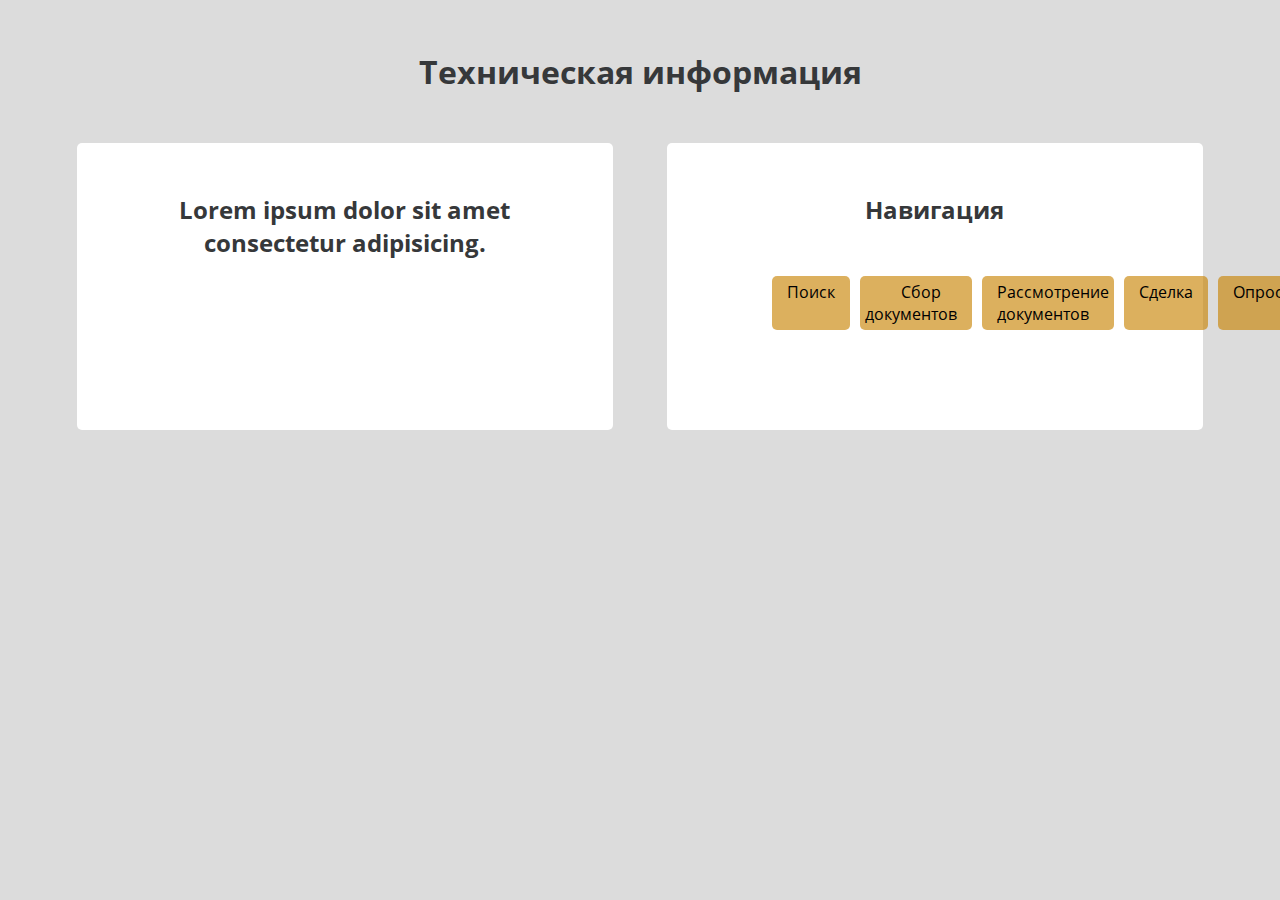
==== commit 291627b0: "small update" ====
--- a/www/index.html
+++ b/www/index.html
@@ -1,5 +1,6 @@
 <!DOCTYPE html>
 <html lang="en">
+
 <head>
     <meta charset="UTF-8">
     <meta http-equiv="X-UA-Compatible" content="IE=edge">
@@ -8,39 +9,77 @@
     <link rel="stylesheet" href="index.html">
     <link rel="stylesheet" href="search.html">
     <link rel="stylesheet" href="collect-documents.html">
-  <title>Document</title>
+    <title>Start Page</title>
 </head>
+
 <body>
-  <nav class="main">
-    <h1>Навигация</h1>
-    <div class="nav-list">
-        <div class="nav-item">
-            <a href="search.html">Поиск</a>
+
+    <h1 class="start-page-title">Техническая информация</h1>
+
+    <header>
+        <section class="header-start-page">
+            <div class="header-start-page-wrap">
+                <div class="update-start-page">
+                    <h2>Lorem ipsum dolor sit amet consectetur adipisicing.</h2>
+                </div>
+                <div class="nav-start-page">
+                    <h2>Навигация</h2>
+                    <div class="nav-start-page-list">
+                        <div class="nav-start-page-item">
+                            <a href="search.html">Поиск</a>
+                        </div>
+                        <div class="nav-start-page-item">
+                            <a href="collect-documents.html">Сбор документов</a>
+                        </div>
+                        <div class="nav-start-page-item">
+                            <a href="#">Рассмотрение документов</a>
+                        </div>
+                        <div class="nav-start-page-item">
+                            <a href="#">Сделка</a>
+                        </div>
+                        <div class="nav-start-page-item">
+                            <a href="html/start_opros.html">Опросник</a>
+                        </div>
+                        <div class="nav-start-page-item">
+                            <a href="html/complex_promo.html">Комплекс</a>
+                        </div>
+                    </div>
+                </div>
+            </div>
+        </section>
+    </header>
+
+    <main>
+
+    </main>
+
+    <footer>
+
+    </footer>
+
+    <!-- <nav class="nav-start-page">
+        <h2>Навигация</h2>
+        <div class="nav-start-page-list">
+            <div class="nav-start-page-item">
+                <a href="search.html">Поиск</a>
+            </div>
+            <div class="nav-start-page-item">
+                <a href="collect-documents.html">Сбор документов</a>
+            </div>
+            <div class="nav-start-page-item">
+                <a href="#">Рассмотрение документов</a>
+            </div>
+            <div class="nav-start-page-item">
+                <a href="#">Сделка</a>
+            </div>
+            <div class="nav-start-page-item">
+                <a href="html/start_opros.html">Опросник</a>
+            </div>
+            <div class="nav-start-page-item">
+                <a href="html/complex_promo.html">Комплекс</a>
+            </div>
         </div>
-        <div class="nav-item">
-            <a href="collect-documents.html">Сбор документов</a>
-        </div>
-        <div class="nav-item">
-            <a href="#">Рассмотрение документов</a>
-        </div>
-        <div class="nav-item">
-            <a href="#">Сделка</a>
-        </div>
-        <div class="nav-item">
-            <a href="html/start_opros.html">Опросник</a>
-        </div>
-        <div class="nav-item">
-            <a href="html/complex_promo.html">Комплекс</a>
-        </div>
-    </div>
-  </nav>
+    </nav> -->
+</body>
 
-  <main>
-      <section class="hello">
-        <div class="container">
-            
-        </div>
-      </section>
-  </main>
-</body>
 </html>--- a/www/style/style.css
+++ b/www/style/style.css
@@ -484,6 +484,48 @@
   box-shadow: #408c5b;
 }
 
+.start-page-title {
+  margin-top: 50px;
+}
+
+.nav-start-page {
+  border-radius: 5px;
+  width: 45.5%;
+}
+
+.update-start-page {
+  border-radius: 5px;
+  width: 45.5%;
+}
+
+.header-start-page-wrap {
+  display: flex;
+  justify-content: space-around;
+  background-color: rgba(0, 0, 0, 0);
+}
+
+.nav-start-page-list {
+  display: flex;
+  justify-content: space-around;
+  background-color: rgba(0, 0, 0, 0);
+}
+
+.nav-start-page-item {
+  background-color: rgba(199, 130, 0, 0.631);
+  text-decoration: none;
+  border-radius: 5px;
+  text-align: center;
+  padding: 5px 5px 5px 5px;
+  margin-left: 5px;
+  margin-right: 5px;
+}
+
+.nav-start-page-item a {
+  color: black;
+  font-family: "Open Sans", sans-serif;
+  padding: 10px 10px 10px 10px;
+}
+
 /* >>>>>> Стилизация promo <<<<<< */
 .take_action {
   border-radius: 5px;
@@ -1172,4 +1214,4 @@
   background-color: rgba(199, 130, 0, 0.631);
 }
 
-/*# sourceMappingURL=[data-uri] */
+/*# sourceMappingURL=[data-uri] */
